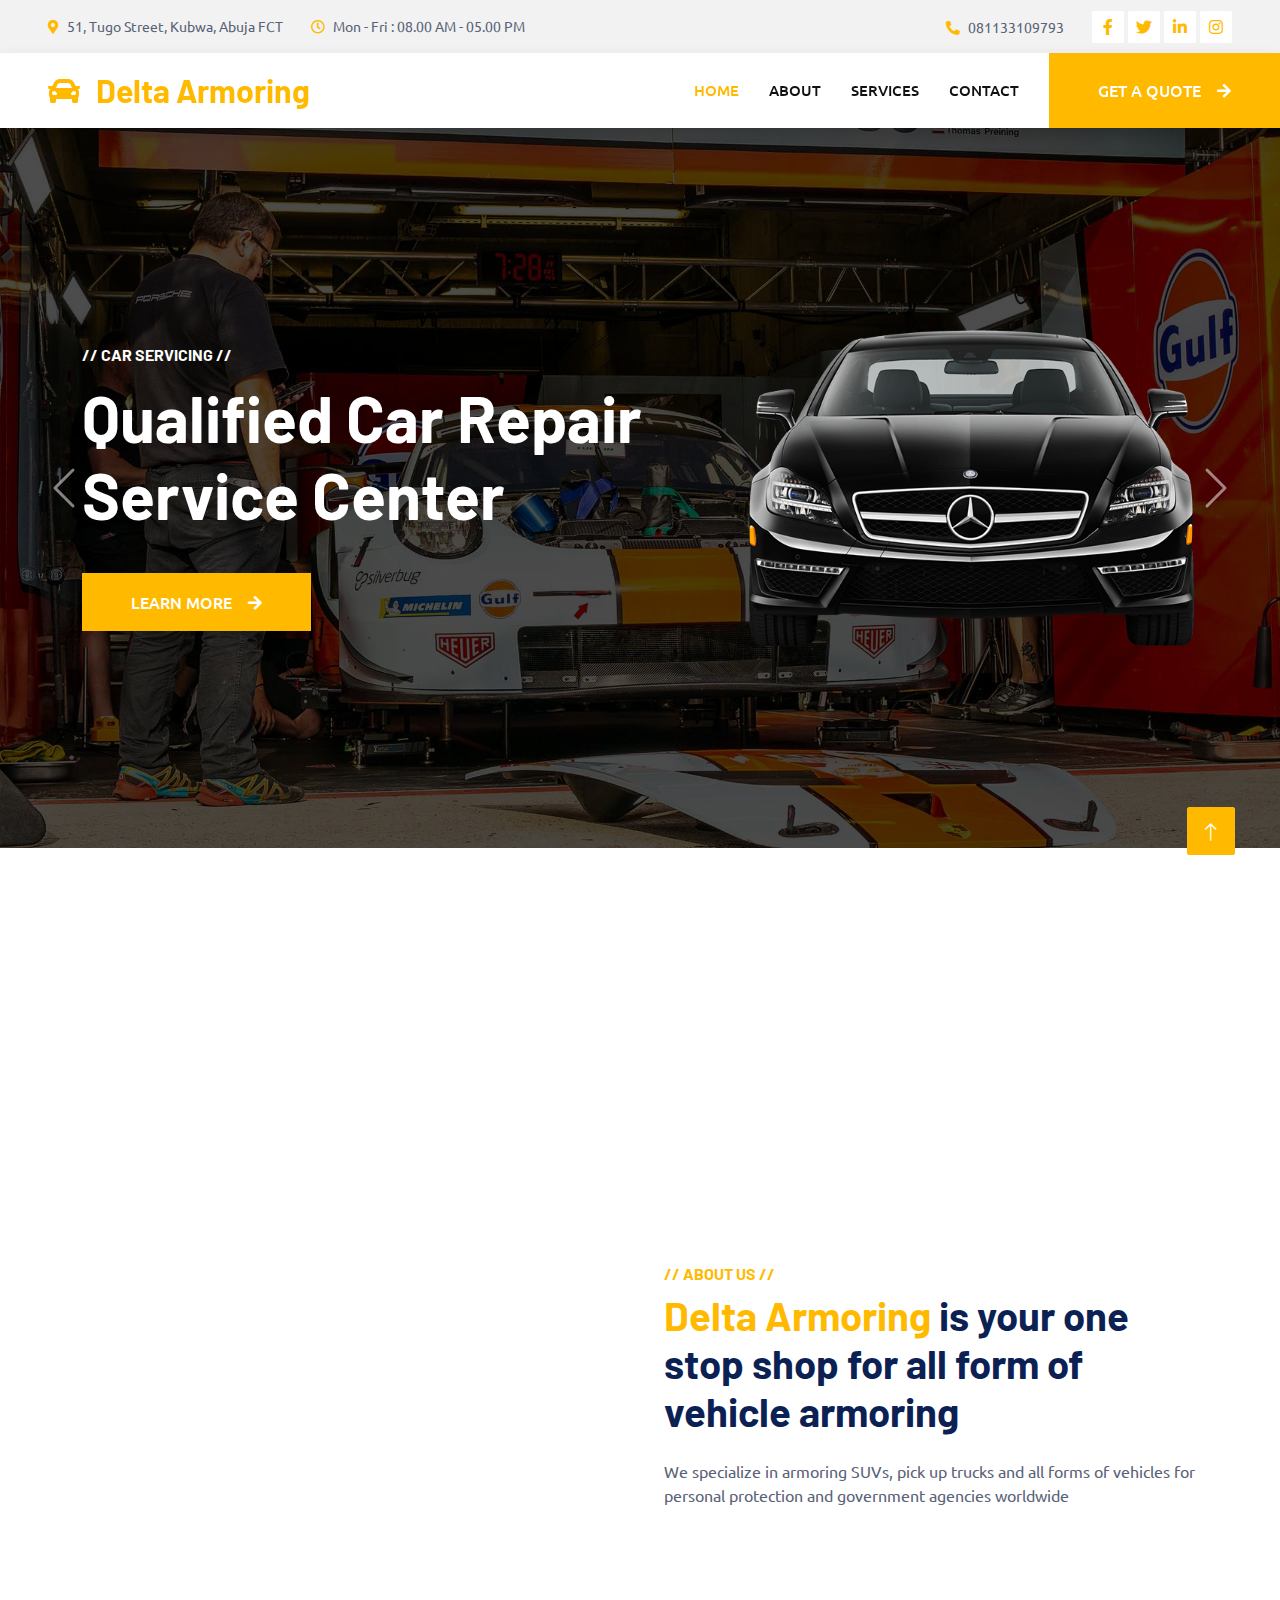
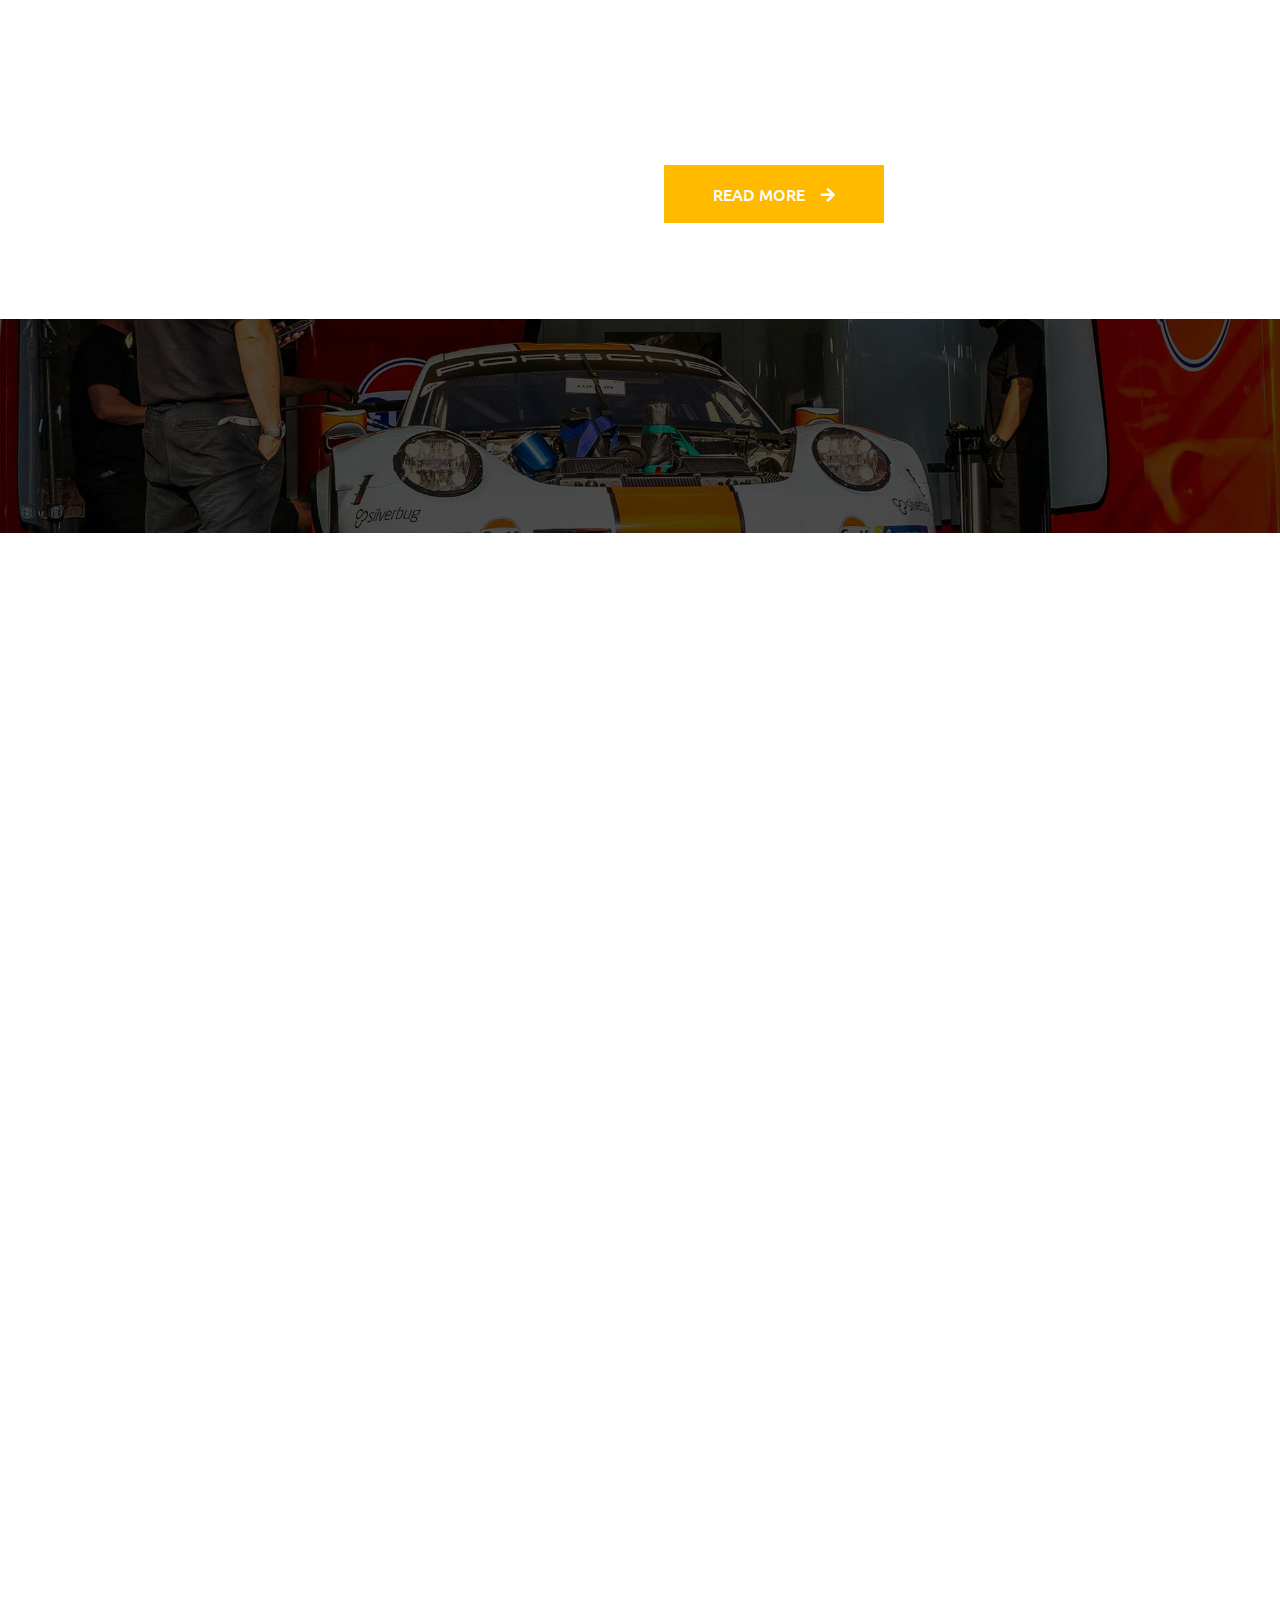
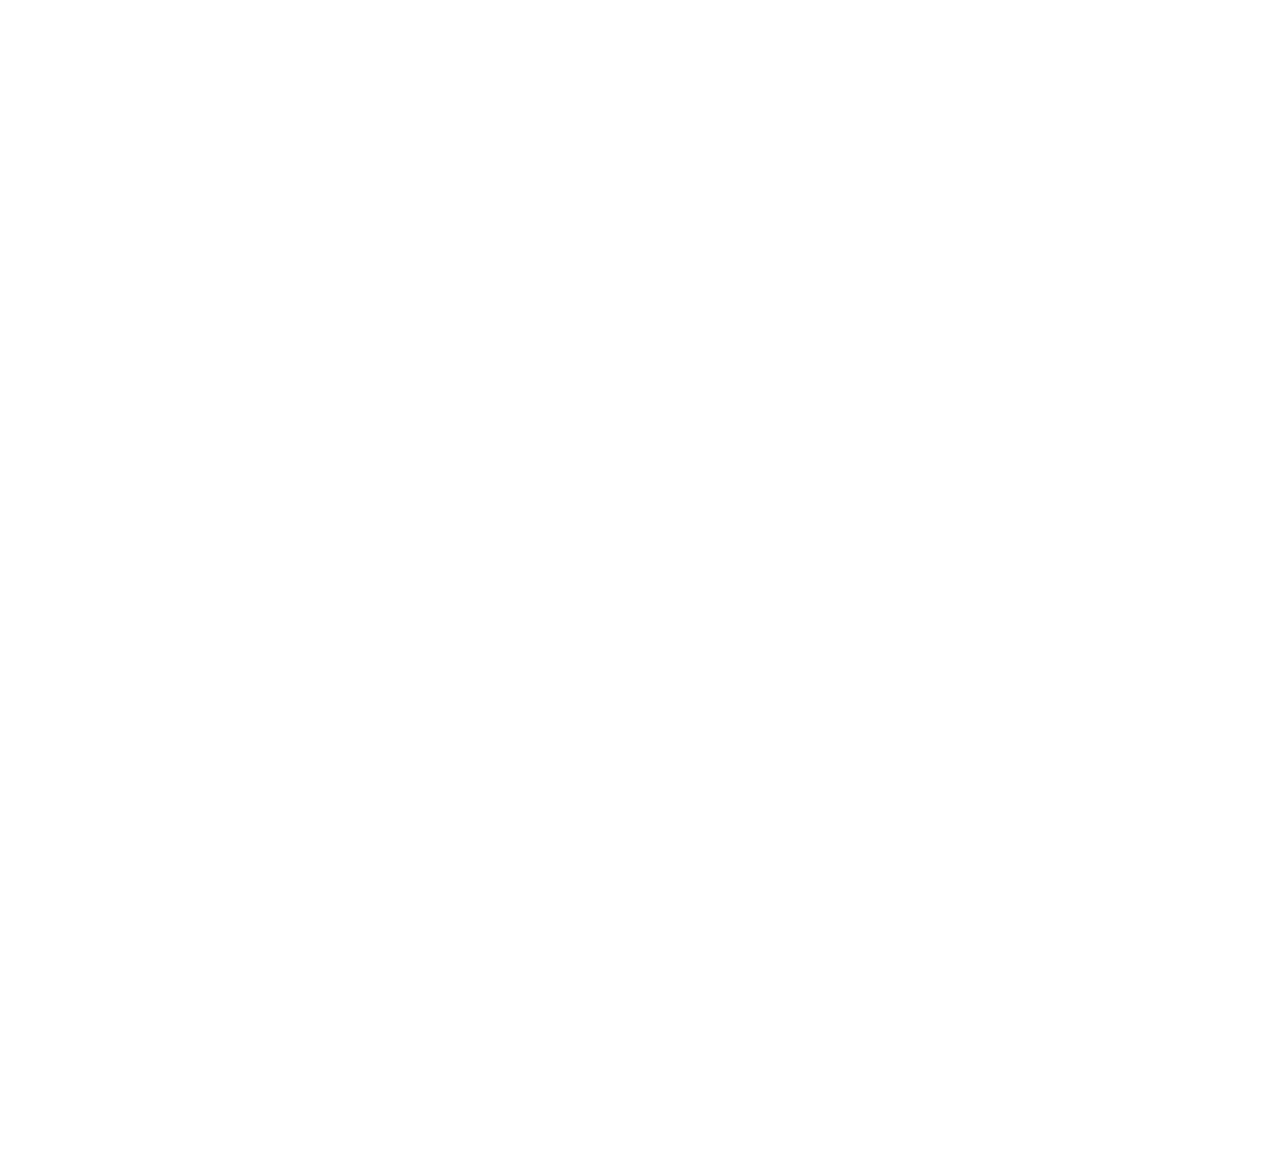
==== index.html @ 1543b2c3 "First init" ====
<!DOCTYPE html>
<html lang="en">

<head>
    <meta charset="utf-8">
    <title>Delta Armoring - Vehicle Armoring company</title>
    <meta content="width=device-width, initial-scale=1.0" name="viewport">
    <meta content="" name="keywords">
    <meta content="" name="description">

    <!-- Favicon -->
    <link href="img/favicon.ico" rel="icon">

    <!-- Google Web Fonts -->
    <link rel="preconnect" href="https://fonts.googleapis.com">
    <link rel="preconnect" href="https://fonts.gstatic.com" crossorigin>
    <link href="https://fonts.googleapis.com/css2?family=Barlow:wght@600;700&family=Ubuntu:wght@400;500&display=swap" rel="stylesheet"> 

    <!-- Icon Font Stylesheet -->
    <link href="https://cdnjs.cloudflare.com/ajax/libs/font-awesome/5.10.0/css/all.min.css" rel="stylesheet">
    <link href="https://cdn.jsdelivr.net/npm/bootstrap-icons@1.4.1/font/bootstrap-icons.css" rel="stylesheet">

    <!-- Libraries Stylesheet -->
    <link href="lib/animate/animate.min.css" rel="stylesheet">
    <link href="lib/owlcarousel/assets/owl.carousel.min.css" rel="stylesheet">
    <link href="lib/tempusdominus/css/tempusdominus-bootstrap-4.min.css" rel="stylesheet" />

    <!-- Customized Bootstrap Stylesheet -->
    <link href="css/bootstrap.min.css" rel="stylesheet">

    <!-- Template Stylesheet -->
    <link href="css/style.css" rel="stylesheet">
</head>

<body>
    <!-- Spinner Start -->
    <div id="spinner" class="show bg-white position-fixed translate-middle w-100 vh-100 top-50 start-50 d-flex align-items-center justify-content-center">
        <div class="spinner-border text-primary" style="width: 3rem; height: 3rem;" role="status">
            <span class="sr-only">Loading...</span>
        </div>
    </div>
    <!-- Spinner End -->


    <!-- Topbar Start -->
    <div class="container-fluid bg-light p-0">
        <div class="row gx-0 d-none d-lg-flex">
            <div class="col-lg-7 px-5 text-start">
                <div class="h-100 d-inline-flex align-items-center py-3 me-4">
                    <small class="fa fa-map-marker-alt text-primary me-2"></small>
                    <small>51, Tugo Street, Kubwa, Abuja FCT</small>
                </div>
                <div class="h-100 d-inline-flex align-items-center py-3">
                    <small class="far fa-clock text-primary me-2"></small>
                    <small>Mon - Fri : 08.00 AM - 05.00 PM</small>
                </div>
            </div>
            <div class="col-lg-5 px-5 text-end">
                <div class="h-100 d-inline-flex align-items-center py-3 me-4">
                    <small class="fa fa-phone-alt text-primary me-2"></small>
                    <small>081133109793</small>
                </div>
                <div class="h-100 d-inline-flex align-items-center">
                    <a class="btn btn-sm-square bg-white text-primary me-1" href=""><i class="fab fa-facebook-f"></i></a>
                    <a class="btn btn-sm-square bg-white text-primary me-1" href=""><i class="fab fa-twitter"></i></a>
                    <a class="btn btn-sm-square bg-white text-primary me-1" href=""><i class="fab fa-linkedin-in"></i></a>
                    <a class="btn btn-sm-square bg-white text-primary me-0" href=""><i class="fab fa-instagram"></i></a>
                </div>
            </div>
        </div>
    </div>
    <!-- Topbar End -->


    <!-- Navbar Start -->
    <nav class="navbar navbar-expand-lg bg-white navbar-light shadow sticky-top p-0">
        <a href="index.html" class="navbar-brand d-flex align-items-center px-4 px-lg-5">
            <h2 class="m-0 text-primary"><i class="fa fa-car me-3"></i>Delta Armoring</h2>
        </a>
        <button type="button" class="navbar-toggler me-4" data-bs-toggle="collapse" data-bs-target="#navbarCollapse">
            <span class="navbar-toggler-icon"></span>
        </button>
        <div class="collapse navbar-collapse" id="navbarCollapse">
            <div class="navbar-nav ms-auto p-4 p-lg-0">
                <a href="index.html" class="nav-item nav-link active">Home</a>
                <a href="about.html" class="nav-item nav-link">About</a>
                <a href="service.html" class="nav-item nav-link">Services</a>
                <!-- <div class="nav-item dropdown">
                    <a href="#" class="nav-link dropdown-toggle" data-bs-toggle="dropdown">Pages</a>
                    <div class="dropdown-menu fade-up m-0">
                        <a href="booking.html" class="dropdown-item">Booking</a>
                        <a href="team.html" class="dropdown-item">Technicians</a>
                        <a href="testimonial.html" class="dropdown-item">Testimonial</a>
                        <a href="404.html" class="dropdown-item">404 Page</a>
                    </div>
                </div> -->
                <a href="contact.html" class="nav-item nav-link">Contact</a>
            </div>
            <a href="" class="btn btn-primary py-4 px-lg-5 d-none d-lg-block">Get A Quote<i class="fa fa-arrow-right ms-3"></i></a>
        </div>
    </nav>
    <!-- Navbar End -->


    <!-- Carousel Start -->
    <div class="container-fluid p-0 mb-5">
        <div id="header-carousel" class="carousel slide" data-bs-ride="carousel">
            <div class="carousel-inner">
                <div class="carousel-item active">
                    <img class="w-100" src="img/carousel-bg-1.jpg" alt="Image">
                    <div class="carousel-caption d-flex align-items-center">
                        <div class="container">
                            <div class="row align-items-center justify-content-center justify-content-lg-start">
                                <div class="col-10 col-lg-7 text-center text-lg-start">
                                    <h6 class="text-white text-uppercase mb-3 animated slideInDown">// Car Servicing //</h6>
                                    <h1 class="display-3 text-white mb-4 pb-3 animated slideInDown">Qualified Car Repair Service Center</h1>
                                    <a href="" class="btn btn-primary py-3 px-5 animated slideInDown">Learn More<i class="fa fa-arrow-right ms-3"></i></a>
                                </div>
                                <div class="col-lg-5 d-none d-lg-flex animated zoomIn">
                                    <img class="img-fluid" src="img/carousel-1.png" alt="">
                                </div>
                            </div>
                        </div>
                    </div>
                </div>
                <div class="carousel-item">
                    <img class="w-100" src="img/carousel-bg-2.jpg" alt="Image">
                    <div class="carousel-caption d-flex align-items-center">
                        <div class="container">
                            <div class="row align-items-center justify-content-center justify-content-lg-start">
                                <div class="col-10 col-lg-7 text-center text-lg-start">
                                    <h6 class="text-white text-uppercase mb-3 animated slideInDown">// Car Servicing //</h6>
                                    <h1 class="display-3 text-white mb-4 pb-3 animated slideInDown">Qualified Car Wash Service Center</h1>
                                    <a href="" class="btn btn-primary py-3 px-5 animated slideInDown">Learn More<i class="fa fa-arrow-right ms-3"></i></a>
                                </div>
                                <div class="col-lg-5 d-none d-lg-flex animated zoomIn">
                                    <img class="img-fluid" src="img/carousel-2.png" alt="">
                                </div>
                            </div>
                        </div>
                    </div>
                </div>
            </div>
            <button class="carousel-control-prev" type="button" data-bs-target="#header-carousel"
                data-bs-slide="prev">
                <span class="carousel-control-prev-icon" aria-hidden="true"></span>
                <span class="visually-hidden">Previous</span>
            </button>
            <button class="carousel-control-next" type="button" data-bs-target="#header-carousel"
                data-bs-slide="next">
                <span class="carousel-control-next-icon" aria-hidden="true"></span>
                <span class="visually-hidden">Next</span>
            </button>
        </div>
    </div>
    <!-- Carousel End -->


    <!-- Service Start -->
    <div class="container-xxl py-5">
        <div class="container">
            <div class="row g-4">
                <div class="col-lg-4 col-md-6 wow fadeInUp" data-wow-delay="0.1s">
                    <div class="d-flex py-5 px-4">
                        <i class="fa fa-certificate fa-3x text-primary flex-shrink-0"></i>
                        <div class="ps-4">
                            <h5 class="mb-3">Quality Servicing</h5>
                            <p>Diam dolor diam ipsum sit amet diam et eos erat ipsum</p>
                            <a class="text-secondary border-bottom" href="">Read More</a>
                        </div>
                    </div>
                </div>
                <div class="col-lg-4 col-md-6 wow fadeInUp" data-wow-delay="0.3s">
                    <div class="d-flex bg-light py-5 px-4">
                        <i class="fa fa-users-cog fa-3x text-primary flex-shrink-0"></i>
                        <div class="ps-4">
                            <h5 class="mb-3">Expert Workers</h5>
                            <p>Diam dolor diam ipsum sit amet diam et eos erat ipsum</p>
                            <a class="text-secondary border-bottom" href="">Read More</a>
                        </div>
                    </div>
                </div>
                <div class="col-lg-4 col-md-6 wow fadeInUp" data-wow-delay="0.5s">
                    <div class="d-flex py-5 px-4">
                        <i class="fa fa-tools fa-3x text-primary flex-shrink-0"></i>
                        <div class="ps-4">
                            <h5 class="mb-3">Modern Equipment</h5>
                            <p>Diam dolor diam ipsum sit amet diam et eos erat ipsum</p>
                            <a class="text-secondary border-bottom" href="">Read More</a>
                        </div>
                    </div>
                </div>
            </div>
        </div>
    </div>
    <!-- Service End -->


    <!-- About Start -->
    <div class="container-xxl py-5">
        <div class="container">
            <div class="row g-5">
                <div class="col-lg-6 pt-4" style="min-height: 400px;">
                    <div class="position-relative h-100 wow fadeIn" data-wow-delay="0.1s">
                        <img class="position-absolute img-fluid w-100 h-100" src="img/about.jpg" style="object-fit: cover;" alt="">
                        <div class="position-absolute top-0 end-0 mt-n4 me-n4 py-4 px-5" style="background: rgba(0, 0, 0, .08);">
                            <h1 class="display-4 text-white mb-0">15 <span class="fs-4">Years</span></h1>
                            <h4 class="text-white">Experience</h4>
                        </div>
                    </div>
                </div>
                <div class="col-lg-6">
                    <h6 class="text-primary text-uppercase">// About Us //</h6>
                    <h1 class="mb-4"><span class="text-primary">Delta Armoring</span> is your one stop shop for all form of vehicle armoring</h1>
                    <p class="mb-4">We specialize in armoring SUVs, pick up trucks and all forms of vehicles for personal protection and government agencies worldwide</p>
                    <div class="row g-4 mb-3 pb-3">
                        <div class="col-12 wow fadeIn" data-wow-delay="0.1s">
                            <div class="d-flex">
                                <div class="bg-light d-flex flex-shrink-0 align-items-center justify-content-center mt-1" style="width: 45px; height: 45px;">
                                    <span class="fw-bold text-secondary">01</span>
                                </div>
                                <div class="ps-3">
                                    <h6>Professional & Expert</h6>
                                    <span>Diam dolor diam ipsum sit amet diam et eos</span>
                                </div>
                            </div>
                        </div>
                        <div class="col-12 wow fadeIn" data-wow-delay="0.3s">
                            <div class="d-flex">
                                <div class="bg-light d-flex flex-shrink-0 align-items-center justify-content-center mt-1" style="width: 45px; height: 45px;">
                                    <span class="fw-bold text-secondary">02</span>
                                </div>
                                <div class="ps-3">
                                    <h6>Quality Servicing Center</h6>
                                    <span>Diam dolor diam ipsum sit amet diam et eos</span>
                                </div>
                            </div>
                        </div>
                        <div class="col-12 wow fadeIn" data-wow-delay="0.5s">
                            <div class="d-flex">
                                <div class="bg-light d-flex flex-shrink-0 align-items-center justify-content-center mt-1" style="width: 45px; height: 45px;">
                                    <span class="fw-bold text-secondary">03</span>
                                </div>
                                <div class="ps-3">
                                    <h6>Awards Winning Workers</h6>
                                    <span>Diam dolor diam ipsum sit amet diam et eos</span>
                                </div>
                            </div>
                        </div>
                    </div>
                    <a href="" class="btn btn-primary py-3 px-5">Read More<i class="fa fa-arrow-right ms-3"></i></a>
                </div>
            </div>
        </div>
    </div>
    <!-- About End -->


    <!-- Fact Start -->
    <div class="container-fluid fact bg-dark my-5 py-5">
        <div class="container">
            <div class="row g-4">
                <div class="col-md-6 col-lg-3 text-center wow fadeIn" data-wow-delay="0.1s">
                    <i class="fa fa-check fa-2x text-white mb-3"></i>
                    <h2 class="text-white mb-2" data-toggle="counter-up">1234</h2>
                    <p class="text-white mb-0">Years Experience</p>
                </div>
                <div class="col-md-6 col-lg-3 text-center wow fadeIn" data-wow-delay="0.3s">
                    <i class="fa fa-users-cog fa-2x text-white mb-3"></i>
                    <h2 class="text-white mb-2" data-toggle="counter-up">1234</h2>
                    <p class="text-white mb-0">Expert Technicians</p>
                </div>
                <div class="col-md-6 col-lg-3 text-center wow fadeIn" data-wow-delay="0.5s">
                    <i class="fa fa-users fa-2x text-white mb-3"></i>
                    <h2 class="text-white mb-2" data-toggle="counter-up">1234</h2>
                    <p class="text-white mb-0">Satisfied Clients</p>
                </div>
                <div class="col-md-6 col-lg-3 text-center wow fadeIn" data-wow-delay="0.7s">
                    <i class="fa fa-car fa-2x text-white mb-3"></i>
                    <h2 class="text-white mb-2" data-toggle="counter-up">1234</h2>
                    <p class="text-white mb-0">Compleate Projects</p>
                </div>
            </div>
        </div>
    </div>
    <!-- Fact End -->


    <!-- Service Start -->
    <div class="container-xxl service py-5">
        <div class="container">
            <div class="text-center wow fadeInUp" data-wow-delay="0.1s">
                <h6 class="text-primary text-uppercase">// Our Services //</h6>
                <h1 class="mb-5">Explore Our Services</h1>
            </div>
            <div class="row g-4 wow fadeInUp" data-wow-delay="0.3s">
                <div class="col-lg-4">
                    <div class="nav w-100 nav-pills me-4">
                        <button class="nav-link w-100 d-flex align-items-center text-start p-4 mb-4 active" data-bs-toggle="pill" data-bs-target="#tab-pane-1" type="button">
                            <i class="fa fa-car-side fa-2x me-3"></i>
                            <h4 class="m-0">Diagnostic Test</h4>
                        </button>
                        <button class="nav-link w-100 d-flex align-items-center text-start p-4 mb-4" data-bs-toggle="pill" data-bs-target="#tab-pane-2" type="button">
                            <i class="fa fa-car fa-2x me-3"></i>
                            <h4 class="m-0">Engine Servicing</h4>
                        </button>
                        <button class="nav-link w-100 d-flex align-items-center text-start p-4 mb-4" data-bs-toggle="pill" data-bs-target="#tab-pane-3" type="button">
                            <i class="fa fa-cog fa-2x me-3"></i>
                            <h4 class="m-0">Tires Replacement</h4>
                        </button>
                        <button class="nav-link w-100 d-flex align-items-center text-start p-4 mb-0" data-bs-toggle="pill" data-bs-target="#tab-pane-4" type="button">
                            <i class="fa fa-oil-can fa-2x me-3"></i>
                            <h4 class="m-0">Oil Changing</h4>
                        </button>
                    </div>
                </div>
                <div class="col-lg-8">
                    <div class="tab-content w-100">
                        <div class="tab-pane fade show active" id="tab-pane-1">
                            <div class="row g-4">
                                <div class="col-md-6" style="min-height: 350px;">
                                    <div class="position-relative h-100">
                                        <img class="position-absolute img-fluid w-100 h-100" src="img/service-1.jpg"
                                            style="object-fit: cover;" alt="">
                                    </div>
                                </div>
                                <div class="col-md-6">
                                    <h3 class="mb-3">15 Years Of Experience In Auto Servicing</h3>
                                    <p class="mb-4">Tempor erat elitr rebum at clita. Diam dolor diam ipsum sit. Aliqu diam amet diam et eos. Clita erat ipsum et lorem et sit, sed stet lorem sit clita duo justo magna dolore erat amet</p>
                                    <p><i class="fa fa-check text-success me-3"></i>Quality Servicing</p>
                                    <p><i class="fa fa-check text-success me-3"></i>Expert Workers</p>
                                    <p><i class="fa fa-check text-success me-3"></i>Modern Equipment</p>
                                    <a href="" class="btn btn-primary py-3 px-5 mt-3">Read More<i class="fa fa-arrow-right ms-3"></i></a>
                                </div>
                            </div>
                        </div>
                        <div class="tab-pane fade" id="tab-pane-2">
                            <div class="row g-4">
                                <div class="col-md-6" style="min-height: 350px;">
                                    <div class="position-relative h-100">
                                        <img class="position-absolute img-fluid w-100 h-100" src="img/service-2.jpg"
                                            style="object-fit: cover;" alt="">
                                    </div>
                                </div>
                                <div class="col-md-6">
                                    <h3 class="mb-3">15 Years Of Experience In Auto Servicing</h3>
                                    <p class="mb-4">Tempor erat elitr rebum at clita. Diam dolor diam ipsum sit. Aliqu diam amet diam et eos. Clita erat ipsum et lorem et sit, sed stet lorem sit clita duo justo magna dolore erat amet</p>
                                    <p><i class="fa fa-check text-success me-3"></i>Quality Servicing</p>
                                    <p><i class="fa fa-check text-success me-3"></i>Expert Workers</p>
                                    <p><i class="fa fa-check text-success me-3"></i>Modern Equipment</p>
                                    <a href="" class="btn btn-primary py-3 px-5 mt-3">Read More<i class="fa fa-arrow-right ms-3"></i></a>
                                </div>
                            </div>
                        </div>
                        <div class="tab-pane fade" id="tab-pane-3">
                            <div class="row g-4">
                                <div class="col-md-6" style="min-height: 350px;">
                                    <div class="position-relative h-100">
                                        <img class="position-absolute img-fluid w-100 h-100" src="img/service-3.jpg"
                                            style="object-fit: cover;" alt="">
                                    </div>
                                </div>
                                <div class="col-md-6">
                                    <h3 class="mb-3">15 Years Of Experience In Auto Servicing</h3>
                                    <p class="mb-4">Tempor erat elitr rebum at clita. Diam dolor diam ipsum sit. Aliqu diam amet diam et eos. Clita erat ipsum et lorem et sit, sed stet lorem sit clita duo justo magna dolore erat amet</p>
                                    <p><i class="fa fa-check text-success me-3"></i>Quality Servicing</p>
                                    <p><i class="fa fa-check text-success me-3"></i>Expert Workers</p>
                                    <p><i class="fa fa-check text-success me-3"></i>Modern Equipment</p>
                                    <a href="" class="btn btn-primary py-3 px-5 mt-3">Read More<i class="fa fa-arrow-right ms-3"></i></a>
                                </div>
                            </div>
                        </div>
                        <div class="tab-pane fade" id="tab-pane-4">
                            <div class="row g-4">
                                <div class="col-md-6" style="min-height: 350px;">
                                    <div class="position-relative h-100">
                                        <img class="position-absolute img-fluid w-100 h-100" src="img/service-4.jpg"
                                            style="object-fit: cover;" alt="">
                                    </div>
                                </div>
                                <div class="col-md-6">
                                    <h3 class="mb-3">15 Years Of Experience In Auto Servicing</h3>
                                    <p class="mb-4">Tempor erat elitr rebum at clita. Diam dolor diam ipsum sit. Aliqu diam amet diam et eos. Clita erat ipsum et lorem et sit, sed stet lorem sit clita duo justo magna dolore erat amet</p>
                                    <p><i class="fa fa-check text-success me-3"></i>Quality Servicing</p>
                                    <p><i class="fa fa-check text-success me-3"></i>Expert Workers</p>
                                    <p><i class="fa fa-check text-success me-3"></i>Modern Equipment</p>
                                    <a href="" class="btn btn-primary py-3 px-5 mt-3">Read More<i class="fa fa-arrow-right ms-3"></i></a>
                                </div>
                            </div>
                        </div>
                    </div>
                </div>
            </div>
        </div>
    </div>
    <!-- Service End -->


    <!-- Booking Start -->
    <div class="container-fluid bg-secondary booking my-5 wow fadeInUp" data-wow-delay="0.1s">
        <div class="container">
            <div class="row gx-5">
                <div class="col-lg-6 py-5">
                    <div class="py-5">
                        <h1 class="text-white mb-4">Certified and Award Winning Car Repair Service Provider</h1>
                        <p class="text-white mb-0">Eirmod sed tempor lorem ut dolores. Aliquyam sit sadipscing kasd ipsum. Dolor ea et dolore et at sea ea at dolor, justo ipsum duo rebum sea invidunt voluptua. Eos vero eos vero ea et dolore eirmod et. Dolores diam duo invidunt lorem. Elitr ut dolores magna sit. Sea dolore sanctus sed et. Takimata takimata sanctus sed.</p>
                    </div>
                </div>
                <div class="col-lg-6">
                    <div class="bg-primary h-100 d-flex flex-column justify-content-center text-center p-5 wow zoomIn" data-wow-delay="0.6s">
                        <h1 class="text-white mb-4">Book For A Service</h1>
                        <form>
                            <div class="row g-3">
                                <div class="col-12 col-sm-6">
                                    <input type="text" class="form-control border-0" placeholder="Your Name" style="height: 55px;">
                                </div>
                                <div class="col-12 col-sm-6">
                                    <input type="email" class="form-control border-0" placeholder="Your Email" style="height: 55px;">
                                </div>
                                <div class="col-12 col-sm-6">
                                    <select class="form-select border-0" style="height: 55px;">
                                        <option selected>Select A Service</option>
                                        <option value="1">Service 1</option>
                                        <option value="2">Service 2</option>
                                        <option value="3">Service 3</option>
                                    </select>
                                </div>
                                <div class="col-12 col-sm-6">
                                    <div class="date" id="date1" data-target-input="nearest">
                                        <input type="text"
                                            class="form-control border-0 datetimepicker-input"
                                            placeholder="Service Date" data-target="#date1" data-toggle="datetimepicker" style="height: 55px;">
                                    </div>
                                </div>
                                <div class="col-12">
                                    <textarea class="form-control border-0" placeholder="Special Request"></textarea>
                                </div>
                                <div class="col-12">
                                    <button class="btn btn-secondary w-100 py-3" type="submit">Book Now</button>
                                </div>
                            </div>
                        </form>
                    </div>
                </div>
            </div>
        </div>
    </div>
    <!-- Booking End -->


    <!-- Team Start -->
    <!-- <div class="container-xxl py-5">
        <div class="container">
            <div class="text-center wow fadeInUp" data-wow-delay="0.1s">
                <h6 class="text-primary text-uppercase">// Our Technicians //</h6>
                <h1 class="mb-5">Our Expert Technicians</h1>
            </div>
            <div class="row g-4">
                <div class="col-lg-3 col-md-6 wow fadeInUp" data-wow-delay="0.1s">
                    <div class="team-item">
                        <div class="position-relative overflow-hidden">
                            <img class="img-fluid" src="img/team-1.jpg" alt="">
                            <div class="team-overlay position-absolute start-0 top-0 w-100 h-100">
                                <a class="btn btn-square mx-1" href=""><i class="fab fa-facebook-f"></i></a>
                                <a class="btn btn-square mx-1" href=""><i class="fab fa-twitter"></i></a>
                                <a class="btn btn-square mx-1" href=""><i class="fab fa-instagram"></i></a>
                            </div>
                        </div>
                        <div class="bg-light text-center p-4">
                            <h5 class="fw-bold mb-0">Full Name</h5>
                            <small>Designation</small>
                        </div>
                    </div>
                </div>
                <div class="col-lg-3 col-md-6 wow fadeInUp" data-wow-delay="0.3s">
                    <div class="team-item">
                        <div class="position-relative overflow-hidden">
                            <img class="img-fluid" src="img/team-2.jpg" alt="">
                            <div class="team-overlay position-absolute start-0 top-0 w-100 h-100">
                                <a class="btn btn-square mx-1" href=""><i class="fab fa-facebook-f"></i></a>
                                <a class="btn btn-square mx-1" href=""><i class="fab fa-twitter"></i></a>
                                <a class="btn btn-square mx-1" href=""><i class="fab fa-instagram"></i></a>
                            </div>
                        </div>
                        <div class="bg-light text-center p-4">
                            <h5 class="fw-bold mb-0">Full Name</h5>
                            <small>Designation</small>
                        </div>
                    </div>
                </div>
                <div class="col-lg-3 col-md-6 wow fadeInUp" data-wow-delay="0.5s">
                    <div class="team-item">
                        <div class="position-relative overflow-hidden">
                            <img class="img-fluid" src="img/team-3.jpg" alt="">
                            <div class="team-overlay position-absolute start-0 top-0 w-100 h-100">
                                <a class="btn btn-square mx-1" href=""><i class="fab fa-facebook-f"></i></a>
                                <a class="btn btn-square mx-1" href=""><i class="fab fa-twitter"></i></a>
                                <a class="btn btn-square mx-1" href=""><i class="fab fa-instagram"></i></a>
                            </div>
                        </div>
                        <div class="bg-light text-center p-4">
                            <h5 class="fw-bold mb-0">Full Name</h5>
                            <small>Designation</small>
                        </div>
                    </div>
                </div>
                <div class="col-lg-3 col-md-6 wow fadeInUp" data-wow-delay="0.7s">
                    <div class="team-item">
                        <div class="position-relative overflow-hidden">
                            <img class="img-fluid" src="img/team-4.jpg" alt="">
                            <div class="team-overlay position-absolute start-0 top-0 w-100 h-100">
                                <a class="btn btn-square mx-1" href=""><i class="fab fa-facebook-f"></i></a>
                                <a class="btn btn-square mx-1" href=""><i class="fab fa-twitter"></i></a>
                                <a class="btn btn-square mx-1" href=""><i class="fab fa-instagram"></i></a>
                            </div>
                        </div>
                        <div class="bg-light text-center p-4">
                            <h5 class="fw-bold mb-0">Full Name</h5>
                            <small>Designation</small>
                        </div>
                    </div>
                </div>
            </div>
        </div>
    </div> -->
    <!-- Team End -->


    <!-- Testimonial Start -->
    <div class="container-xxl py-5 wow fadeInUp" data-wow-delay="0.1s">
        <div class="container">
            <div class="text-center">
                <h6 class="text-primary text-uppercase">// Testimonial //</h6>
                <h1 class="mb-5">Our Clients Say!</h1>
            </div>
            <div class="owl-carousel testimonial-carousel position-relative">
                <div class="testimonial-item text-center">
                    <img class="bg-light rounded-circle p-2 mx-auto mb-3" src="img/testimonial-1.jpg" style="width: 80px; height: 80px;">
                    <h5 class="mb-0">Client Name</h5>
                    <p>Profession</p>
                    <div class="testimonial-text bg-light text-center p-4">
                    <p class="mb-0">Tempor erat elitr rebum at clita. Diam dolor diam ipsum sit diam amet diam et eos. Clita erat ipsum et lorem et sit.</p>
                    </div>
                </div>
                <div class="testimonial-item text-center">
                    <img class="bg-light rounded-circle p-2 mx-auto mb-3" src="img/testimonial-2.jpg" style="width: 80px; height: 80px;">
                    <h5 class="mb-0">Client Name</h5>
                    <p>Profession</p>
                    <div class="testimonial-text bg-light text-center p-4">
                    <p class="mb-0">Tempor erat elitr rebum at clita. Diam dolor diam ipsum sit diam amet diam et eos. Clita erat ipsum et lorem et sit.</p>
                    </div>
                </div>
                <div class="testimonial-item text-center">
                    <img class="bg-light rounded-circle p-2 mx-auto mb-3" src="img/testimonial-3.jpg" style="width: 80px; height: 80px;">
                    <h5 class="mb-0">Client Name</h5>
                    <p>Profession</p>
                    <div class="testimonial-text bg-light text-center p-4">
                    <p class="mb-0">Tempor erat elitr rebum at clita. Diam dolor diam ipsum sit diam amet diam et eos. Clita erat ipsum et lorem et sit.</p>
                    </div>
                </div>
                <div class="testimonial-item text-center">
                    <img class="bg-light rounded-circle p-2 mx-auto mb-3" src="img/testimonial-4.jpg" style="width: 80px; height: 80px;">
                    <h5 class="mb-0">Client Name</h5>
                    <p>Profession</p>
                    <div class="testimonial-text bg-light text-center p-4">
                    <p class="mb-0">Tempor erat elitr rebum at clita. Diam dolor diam ipsum sit diam amet diam et eos. Clita erat ipsum et lorem et sit.</p>
                    </div>
                </div>
            </div>
        </div>
    </div>
    <!-- Testimonial End -->


    <!-- Footer Start -->
    <div class="container-fluid bg-dark text-light footer pt-5 mt-5 wow fadeIn" data-wow-delay="0.1s">
        <div class="container py-5">
            <div class="row g-5">
                <div class="col-lg-3 col-md-6">
                    <h4 class="text-light mb-4">Address</h4>
                    <p class="mb-2"><i class="fa fa-map-marker-alt me-3"></i>51, Tugo Street, Kubwa, Abuja FCT</p>
                    <p class="mb-2"><i class="fa fa-phone-alt me-3"></i>0811331097930</p>
                    <p class="mb-2"><i class="fa fa-envelope me-3"></i>odex@yahoo.com</p>
                    <div class="d-flex pt-2">
                        <a class="btn btn-outline-light btn-social" href=""><i class="fab fa-twitter"></i></a>
                        <a class="btn btn-outline-light btn-social" href=""><i class="fab fa-facebook-f"></i></a>
                        <a class="btn btn-outline-light btn-social" href=""><i class="fab fa-youtube"></i></a>
                        <a class="btn btn-outline-light btn-social" href=""><i class="fab fa-linkedin-in"></i></a>
                    </div>
                </div>
                <div class="col-lg-3 col-md-6">
                    <h4 class="text-light mb-4">Opening Hours</h4>
                    <h6 class="text-light">Monday - Friday:</h6>
                    <p class="mb-4">08.00 AM - 05.00 PM</p>
                    <!-- <h6 class="text-light">Saturday - Sunday:</h6>
                    <p class="mb-0">09.00 AM - 12.00 PM</p> -->
                </div>
                <div class="col-lg-3 col-md-6">
                    <h4 class="text-light mb-4">Services</h4>
                    <a class="btn btn-link" href="">Diagnostic Test</a>
                    <a class="btn btn-link" href="">Engine Servicing</a>
                    <a class="btn btn-link" href="">Tires Replacement</a>
                    <a class="btn btn-link" href="">Oil Changing</a>
                    <a class="btn btn-link" href="">Vacuam Cleaning</a>
                </div>
                <div class="col-lg-3 col-md-6">
                    <h4 class="text-light mb-4">Newsletter</h4>
                    <p>Dolor amet sit justo amet elitr clita ipsum elitr est.</p>
                    <div class="position-relative mx-auto" style="max-width: 400px;">
                        <input class="form-control border-0 w-100 py-3 ps-4 pe-5" type="text" placeholder="Your email">
                        <button type="button" class="btn btn-primary py-2 position-absolute top-0 end-0 mt-2 me-2">SignUp</button>
                    </div>
                </div>
            </div>
        </div>
        <div class="container">
            <div class="copyright">
                <div class="row">
                    <div class="col-md-6 text-center text-md-start mb-3 mb-md-0">
                        &copy; <a class="border-bottom" href="#">Delta Armoring</a>, All Right Reserved.

                        <!--/*** This template is free as long as you keep the footer author’s credit link/attribution link/backlink. If you'd like to use the template without the footer author’s credit link/attribution link/backlink, you can purchase the Credit Removal License from "https://htmlcodex.com/credit-removal". Thank you for your support. ***/-->
                        Designed By <a class="border-bottom" href="https://htmlcodex.com">Stephen</a>
                    </div>
                    <div class="col-md-6 text-center text-md-end">
                        <div class="footer-menu">
                            <a href="">Home</a>
                            <a href="">Help</a>
                            <a href="">FQAs</a>
                        </div>
                    </div>
                </div>
            </div>
        </div>
    </div>
    <!-- Footer End -->


    <!-- Back to Top -->
    <a href="#" class="btn btn-lg btn-primary btn-lg-square back-to-top"><i class="bi bi-arrow-up"></i></a>


    <!-- JavaScript Libraries -->
    <script src="https://code.jquery.com/jquery-3.4.1.min.js"></script>
    <script src="https://cdn.jsdelivr.net/npm/bootstrap@5.0.0/dist/js/bootstrap.bundle.min.js"></script>
    <script src="lib/wow/wow.min.js"></script>
    <script src="lib/easing/easing.min.js"></script>
    <script src="lib/waypoints/waypoints.min.js"></script>
    <script src="lib/counterup/counterup.min.js"></script>
    <script src="lib/owlcarousel/owl.carousel.min.js"></script>
    <script src="lib/tempusdominus/js/moment.min.js"></script>
    <script src="lib/tempusdominus/js/moment-timezone.min.js"></script>
    <script src="lib/tempusdominus/js/tempusdominus-bootstrap-4.min.js"></script>

    <!-- Template Javascript -->
    <script src="js/main.js"></script>
</body>

</html>
---- css/style.css ----
/********** Template CSS **********/
:root {
    --primary: #FFBA00;
    --secondary: #0B2154;
    --light: #F2F2F2;
    --dark: #111111;
}

.fw-medium {
    font-weight: 600 !important;
}

.back-to-top {
    position: fixed;
    display: none;
    right: 45px;
    bottom: 45px;
    z-index: 99;
}


/*** Spinner ***/
#spinner {
    opacity: 0;
    visibility: hidden;
    transition: opacity .5s ease-out, visibility 0s linear .5s;
    z-index: 99999;
}

#spinner.show {
    transition: opacity .5s ease-out, visibility 0s linear 0s;
    visibility: visible;
    opacity: 1;
}


/*** Button ***/
.btn {
    font-weight: 500;
    text-transform: uppercase;
    transition: .5s;
}

.btn.btn-primary,
.btn.btn-secondary {
    color: #FFFFFF;
}

.btn-square {
    width: 38px;
    height: 38px;
}

.btn-sm-square {
    width: 32px;
    height: 32px;
}

.btn-lg-square {
    width: 48px;
    height: 48px;
}

.btn-square,
.btn-sm-square,
.btn-lg-square {
    padding: 0;
    display: flex;
    align-items: center;
    justify-content: center;
    font-weight: normal;
    border-radius: 2px;
}


/*** Navbar ***/
.navbar .dropdown-toggle::after {
    border: none;
    content: "\f107";
    font-family: "Font Awesome 5 Free";
    font-weight: 900;
    vertical-align: middle;
    margin-left: 8px;
}

.navbar-light .navbar-nav .nav-link {
    margin-right: 30px;
    padding: 25px 0;
    color: #FFFFFF;
    font-size: 15px;
    text-transform: uppercase;
    outline: none;
}

.navbar-light .navbar-nav .nav-link:hover,
.navbar-light .navbar-nav .nav-link.active {
    color: var(--primary);
}

@media (max-width: 991.98px) {
    .navbar-light .navbar-nav .nav-link  {
        margin-right: 0;
        padding: 10px 0;
    }

    .navbar-light .navbar-nav {
        border-top: 1px solid #EEEEEE;
    }
}

.navbar-light .navbar-brand,
.navbar-light a.btn {
    height: 75px;
}

.navbar-light .navbar-nav .nav-link {
    color: var(--dark);
    font-weight: 500;
}

.navbar-light.sticky-top {
    top: -100px;
    transition: .5s;
}

@media (min-width: 992px) {
    .navbar .nav-item .dropdown-menu {
        display: block;
        border: none;
        margin-top: 0;
        top: 150%;
        opacity: 0;
        visibility: hidden;
        transition: .5s;
    }

    .navbar .nav-item:hover .dropdown-menu {
        top: 100%;
        visibility: visible;
        transition: .5s;
        opacity: 1;
    }
}


/*** Header ***/
.carousel-caption {
    top: 0;
    left: 0;
    right: 0;
    bottom: 0;
    background: rgba(0, 0, 0, .7);
    z-index: 1;
}

.carousel-control-prev,
.carousel-control-next {
    width: 10%;
}

.carousel-control-prev-icon,
.carousel-control-next-icon {
    width: 3rem;
    height: 3rem;
}

@media (max-width: 768px) {
    #header-carousel .carousel-item {
        position: relative;
        min-height: 450px;
    }
    
    #header-carousel .carousel-item img {
        position: absolute;
        width: 100%;
        height: 100%;
        object-fit: cover;
    }
}

.page-header {
    background-position: center center;
    background-repeat: no-repeat;
    background-size: cover;
}

.page-header-inner {
    background: rgba(0, 0, 0, .7);
}

.breadcrumb-item + .breadcrumb-item::before {
    color: var(--light);
}


/*** Facts ***/
.fact {
    background: linear-gradient(rgba(0, 0, 0, .7), rgba(0, 0, 0, .7)), url(../img/carousel-bg-1.jpg);
    background-position: center center;
    background-repeat: no-repeat;
    background-size: cover;
}


/*** Service ***/
.service .nav .nav-link {
    background: var(--light);
    transition: .5s;
}

.service .nav .nav-link.active {
    background: var(--primary);
}

.service .nav .nav-link.active h4 {
    color: #FFFFFF !important;
}


/*** Booking ***/
.booking {
    background: linear-gradient(rgba(0, 0, 0, .7), rgba(0, 0, 0, .7)), url(../img/carousel-bg-2.jpg) center center no-repeat;
    background-size: cover;
}

.bootstrap-datetimepicker-widget.bottom {
    top: auto !important;
}

.bootstrap-datetimepicker-widget .table * {
    border-bottom-width: 0px;
}

.bootstrap-datetimepicker-widget .table th {
    font-weight: 500;
}

.bootstrap-datetimepicker-widget.dropdown-menu {
    padding: 10px;
    border-radius: 2px;
}

.bootstrap-datetimepicker-widget table td.active,
.bootstrap-datetimepicker-widget table td.active:hover {
    background: var(--primary);
}

.bootstrap-datetimepicker-widget table td.today::before {
    border-bottom-color: var(--primary);
}


/*** Team ***/
.team-item .team-overlay {
    display: flex;
    align-items: center;
    justify-content: center;
    background: var(--primary);
    transform: scale(0);
    transition: .5s;
}

.team-item:hover .team-overlay {
    transform: scale(1);
}

.team-item .team-overlay .btn {
    color: var(--primary);
    background: #FFFFFF;
}

.team-item .team-overlay .btn:hover {
    color: #FFFFFF;
    background: var(--secondary)
}


/*** Testimonial ***/
.testimonial-carousel .owl-item .testimonial-text,
.testimonial-carousel .owl-item.center .testimonial-text * {
    transition: .5s;
}

.testimonial-carousel .owl-item.center .testimonial-text {
    background: var(--primary) !important;
}

.testimonial-carousel .owl-item.center .testimonial-text * {
    color: #FFFFFF !important;
}

.testimonial-carousel .owl-dots {
    margin-top: 24px;
    display: flex;
    align-items: flex-end;
    justify-content: center;
}

.testimonial-carousel .owl-dot {
    position: relative;
    display: inline-block;
    margin: 0 5px;
    width: 15px;
    height: 15px;
    border: 1px solid #CCCCCC;
    transition: .5s;
}

.testimonial-carousel .owl-dot.active {
    background: var(--primary);
    border-color: var(--primary);
}


/*** Footer ***/
.footer {
    background: linear-gradient(rgba(0, 0, 0, .9), rgba(0, 0, 0, .9)), url(../img/carousel-bg-1.jpg) center center no-repeat;
    background-size: cover;
}

.footer .btn.btn-social {
    margin-right: 5px;
    width: 35px;
    height: 35px;
    display: flex;
    align-items: center;
    justify-content: center;
    color: var(--light);
    border: 1px solid #FFFFFF;
    border-radius: 35px;
    transition: .3s;
}

.footer .btn.btn-social:hover {
    color: var(--primary);
}

.footer .btn.btn-link {
    display: block;
    margin-bottom: 5px;
    padding: 0;
    text-align: left;
    color: #FFFFFF;
    font-size: 15px;
    font-weight: normal;
    text-transform: capitalize;
    transition: .3s;
}

.footer .btn.btn-link::before {
    position: relative;
    content: "\f105";
    font-family: "Font Awesome 5 Free";
    font-weight: 900;
    margin-right: 10px;
}

.footer .btn.btn-link:hover {
    letter-spacing: 1px;
    box-shadow: none;
}

.footer .copyright {
    padding: 25px 0;
    font-size: 15px;
    border-top: 1px solid rgba(256, 256, 256, .1);
}

.footer .copyright a {
    color: var(--light);
}

.footer .footer-menu a {
    margin-right: 15px;
    padding-right: 15px;
    border-right: 1px solid rgba(255, 255, 255, .3);
}

.footer .footer-menu a:last-child {
    margin-right: 0;
    padding-right: 0;
    border-right: none;
}
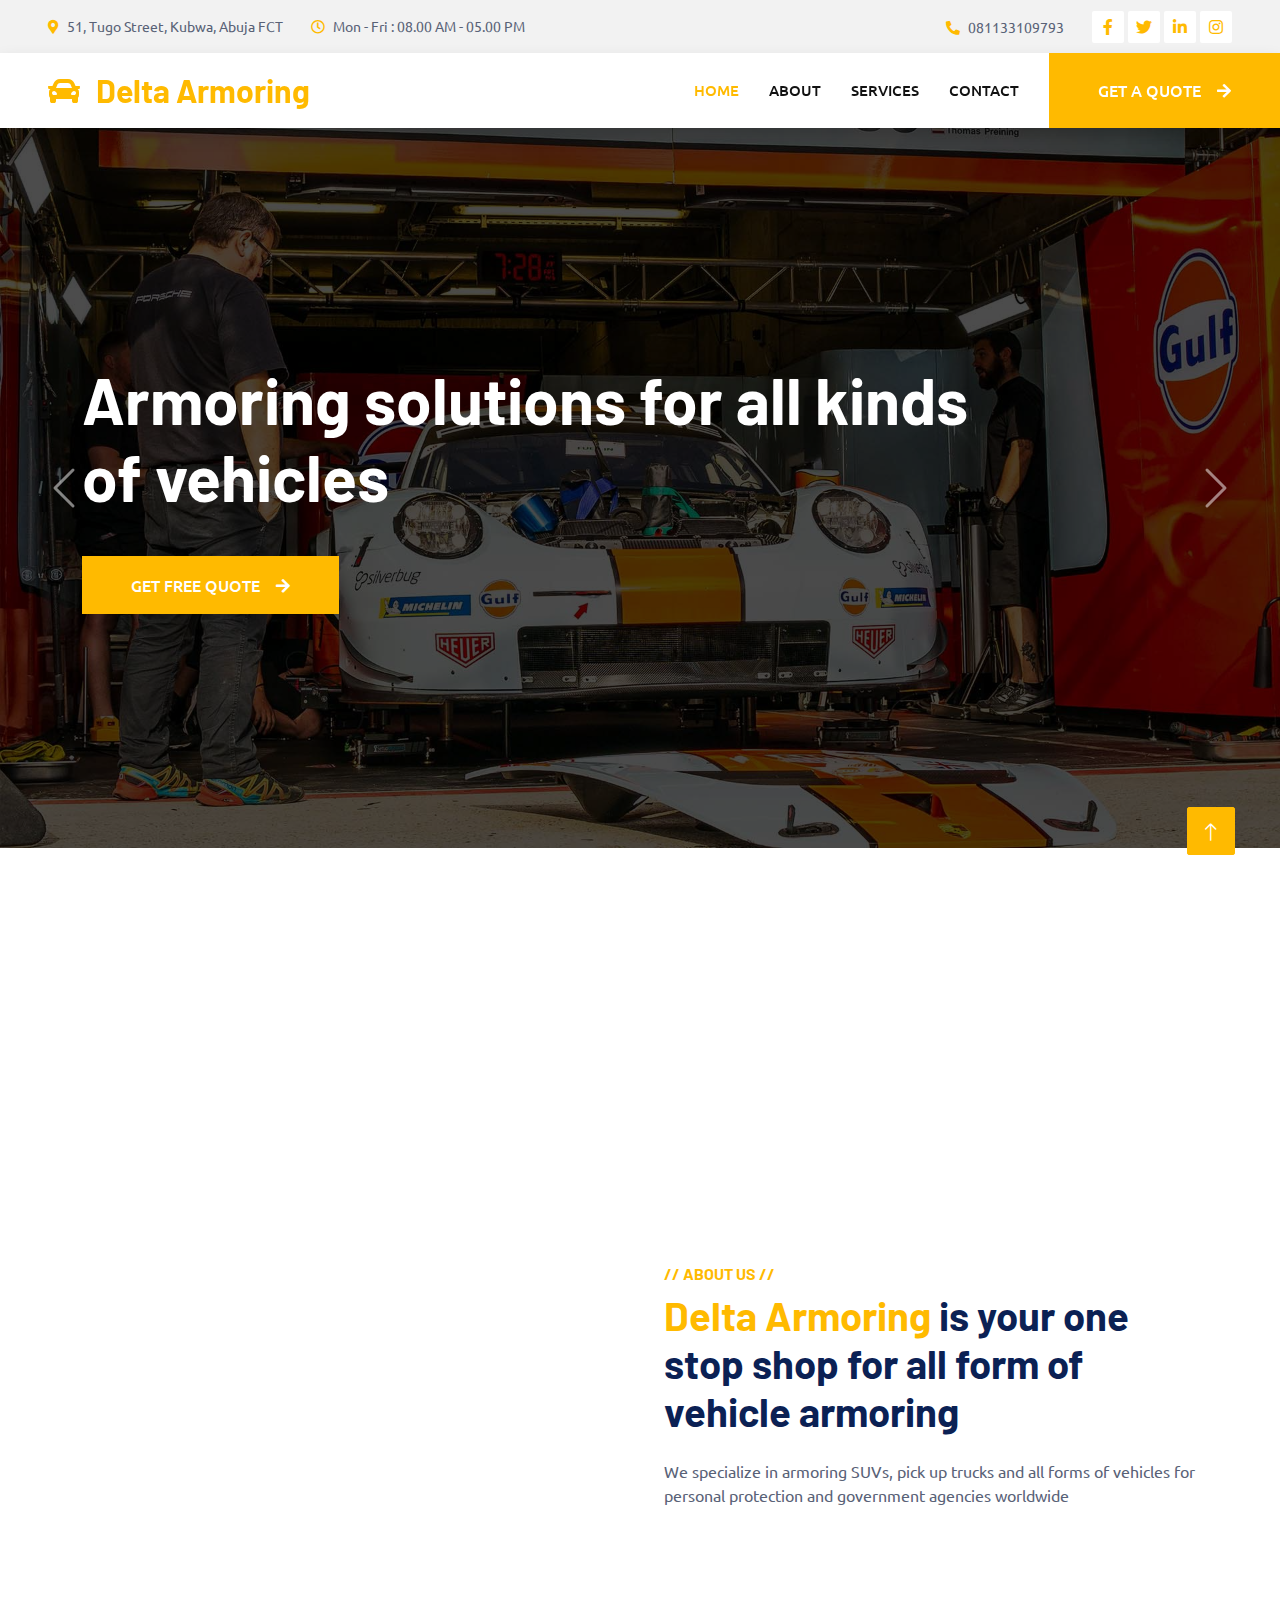
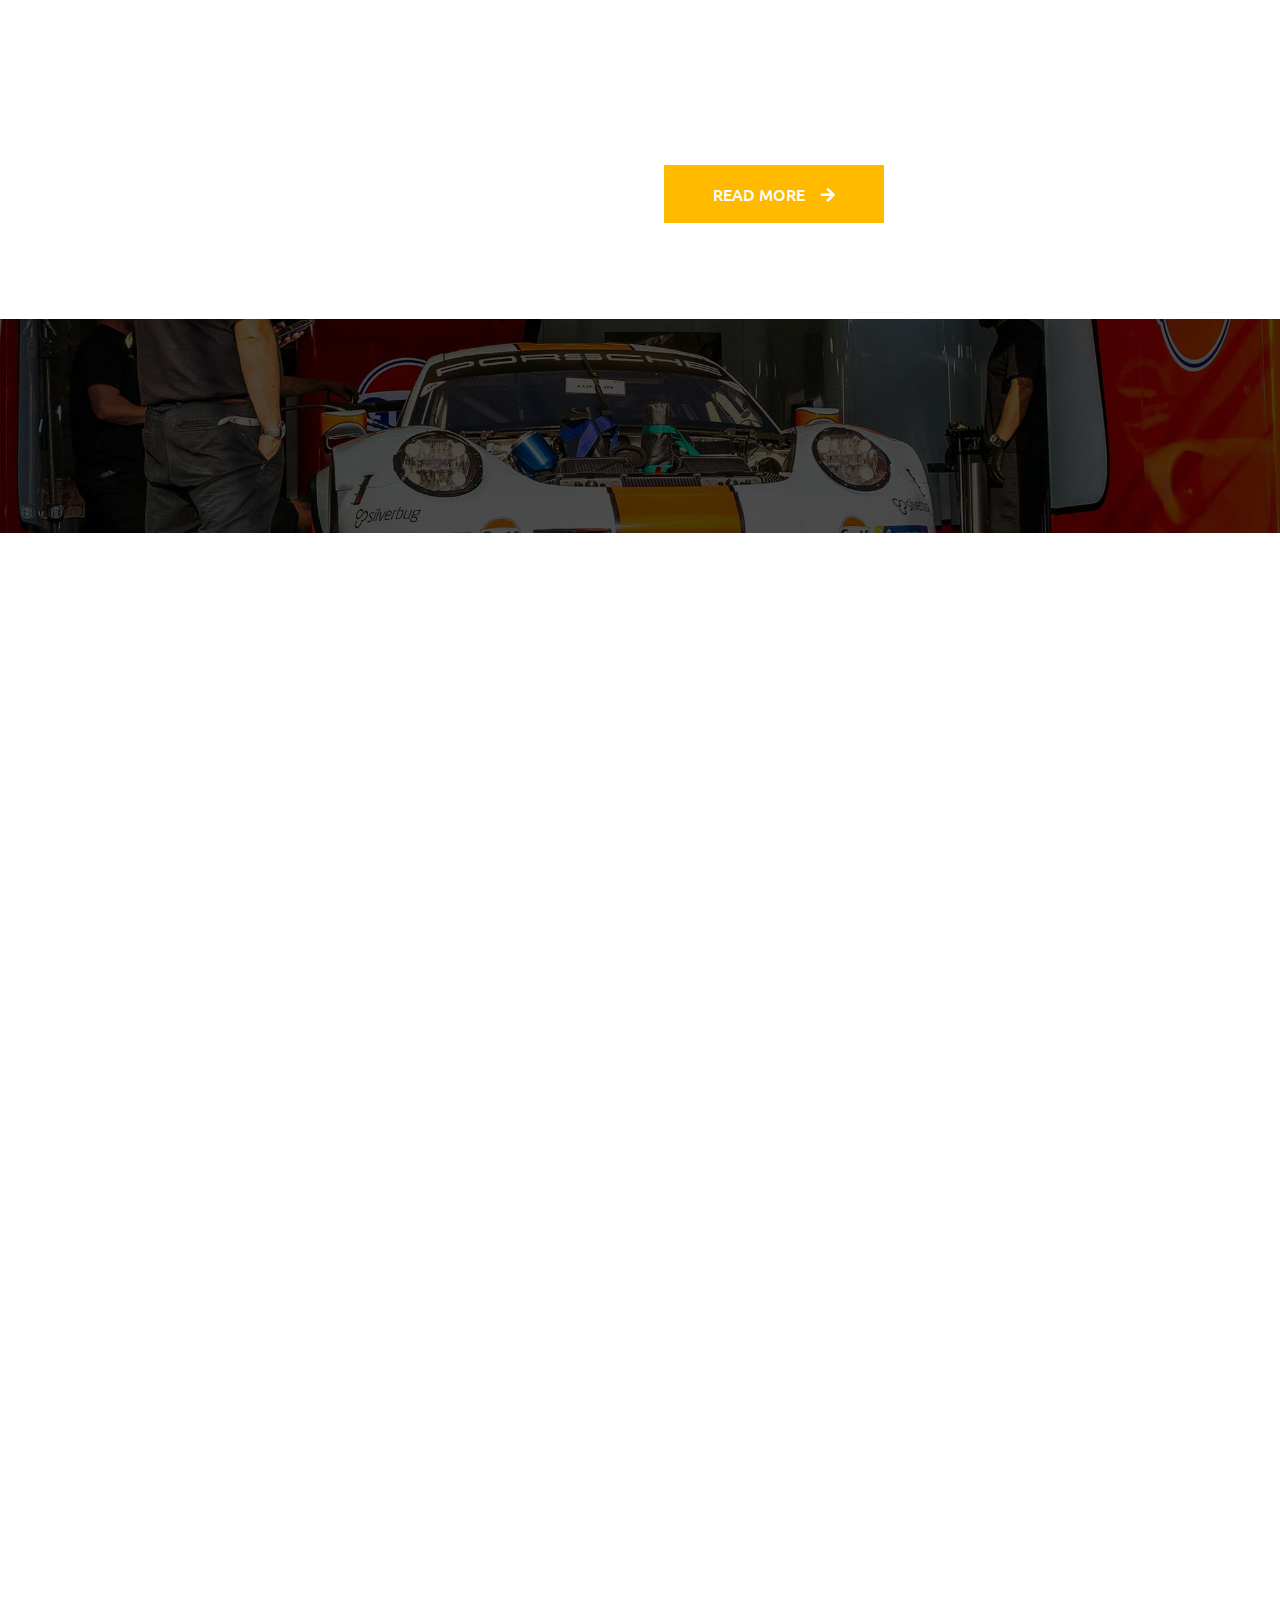
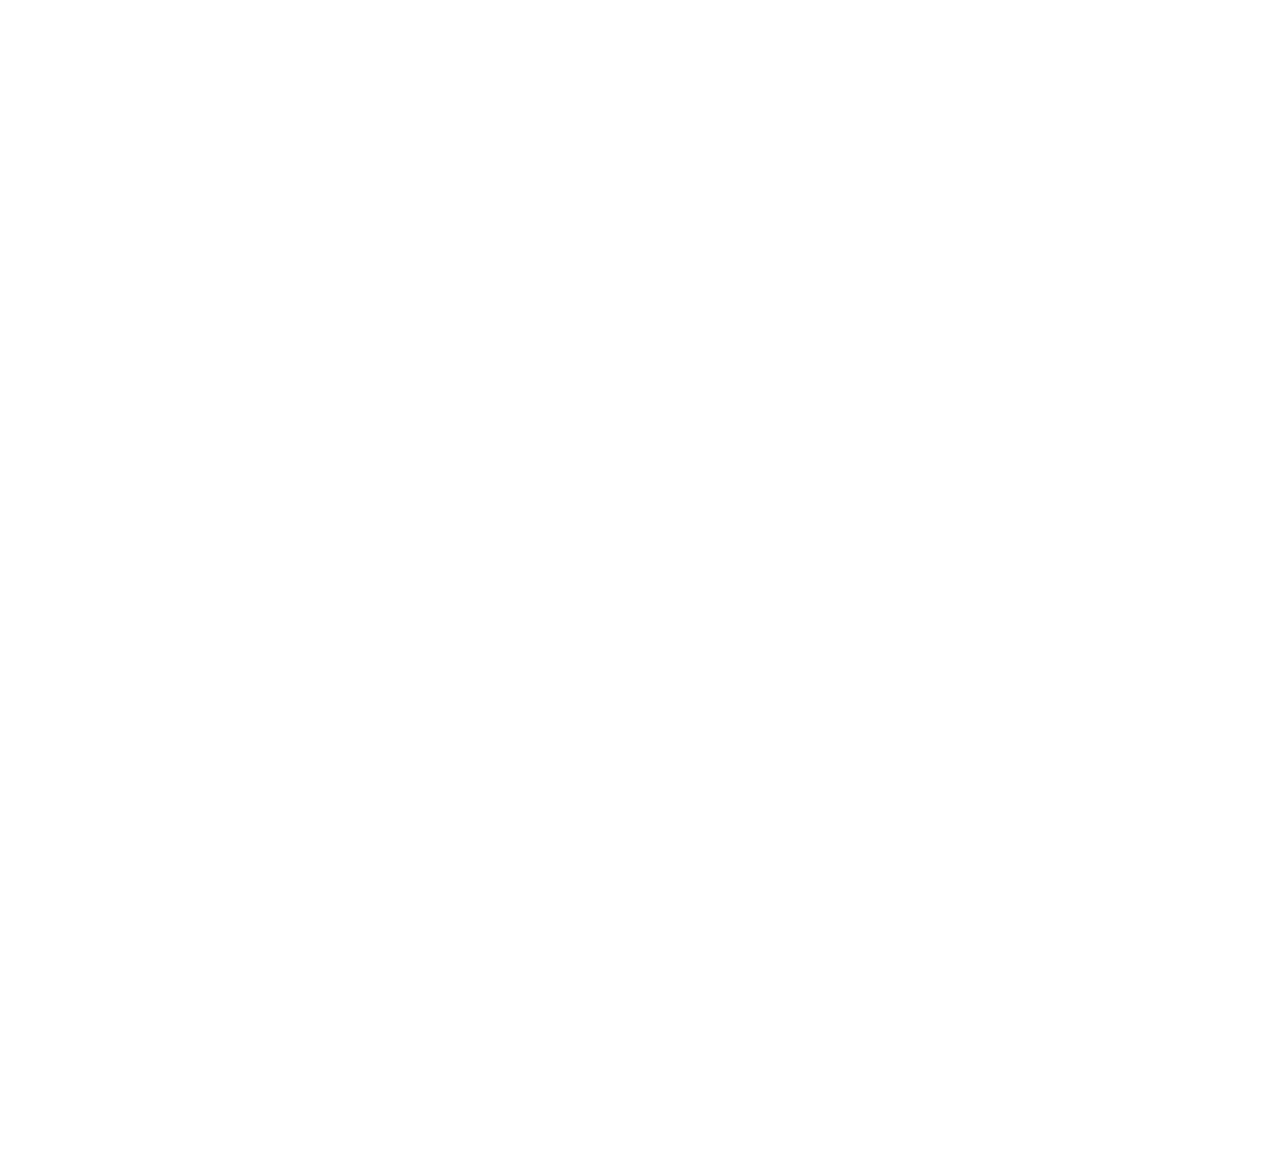
==== commit dbf8c17f: "Sanitizing unused files" ====
--- a/index.html
+++ b/index.html
@@ -111,14 +111,15 @@
                     <div class="carousel-caption d-flex align-items-center">
                         <div class="container">
                             <div class="row align-items-center justify-content-center justify-content-lg-start">
-                                <div class="col-10 col-lg-7 text-center text-lg-start">
-                                    <h6 class="text-white text-uppercase mb-3 animated slideInDown">// Car Servicing //</h6>
-                                    <h1 class="display-3 text-white mb-4 pb-3 animated slideInDown">Qualified Car Repair Service Center</h1>
-                                    <a href="" class="btn btn-primary py-3 px-5 animated slideInDown">Learn More<i class="fa fa-arrow-right ms-3"></i></a>
-                                </div>
-                                <div class="col-lg-5 d-none d-lg-flex animated zoomIn">
+                                <div class="col-10 text-center text-lg-start">
+                                    <!-- <h6 class="text-white text-uppercase mb-3 animated slideInDown">// Car Servicing //</h6> -->
+                                    <h1 class="display-3 text-white mb-4 pb-3 animated slideInDown">Armoring solutions for all kinds of vehicles</h1>
+                                    
+                                    <a href="" class="btn btn-primary py-3 px-5 animated slideInDown">Get free quote<i class="fa fa-arrow-right ms-3"></i></a>
+                                </div>
+                                <!-- <div class="col-lg-5 d-none d-lg-flex animated zoomIn">
                                     <img class="img-fluid" src="img/carousel-1.png" alt="">
-                                </div>
+                                </div> -->
                             </div>
                         </div>
                     </div>
@@ -128,14 +129,14 @@
                     <div class="carousel-caption d-flex align-items-center">
                         <div class="container">
                             <div class="row align-items-center justify-content-center justify-content-lg-start">
-                                <div class="col-10 col-lg-7 text-center text-lg-start">
-                                    <h6 class="text-white text-uppercase mb-3 animated slideInDown">// Car Servicing //</h6>
-                                    <h1 class="display-3 text-white mb-4 pb-3 animated slideInDown">Qualified Car Wash Service Center</h1>
-                                    <a href="" class="btn btn-primary py-3 px-5 animated slideInDown">Learn More<i class="fa fa-arrow-right ms-3"></i></a>
-                                </div>
-                                <div class="col-lg-5 d-none d-lg-flex animated zoomIn">
+                                <div class="col-10 text-center text-lg-start">
+                                    <!-- <h6 class="text-white text-uppercase mb-3 animated slideInDown">// Car Servicing //</h6> -->
+                                    <h1 class="display-3 text-white mb-4 pb-3 animated slideInDown">Vehicle Protection at its best</h1>
+                                    <a href="" class="btn btn-primary py-3 px-5 animated slideInDown">Get free quote<i class="fa fa-arrow-right ms-3"></i></a>
+                                </div>
+                                <!-- <div class="col-lg-5 d-none d-lg-flex animated zoomIn">
                                     <img class="img-fluid" src="img/carousel-2.png" alt="">
-                                </div>
+                                </div> -->
                             </div>
                         </div>
                     </div>
@@ -618,15 +619,13 @@
                 <div class="row">
                     <div class="col-md-6 text-center text-md-start mb-3 mb-md-0">
                         &copy; <a class="border-bottom" href="#">Delta Armoring</a>, All Right Reserved.
-
-                        <!--/*** This template is free as long as you keep the footer author’s credit link/attribution link/backlink. If you'd like to use the template without the footer author’s credit link/attribution link/backlink, you can purchase the Credit Removal License from "https://htmlcodex.com/credit-removal". Thank you for your support. ***/-->
-                        Designed By <a class="border-bottom" href="https://htmlcodex.com">Stephen</a>
+                        Designed By <a class="border-bottom" href="https://akugbe-stephen.netlify.app">Stephen</a>
                     </div>
                     <div class="col-md-6 text-center text-md-end">
                         <div class="footer-menu">
                             <a href="">Home</a>
                             <a href="">Help</a>
-                            <a href="">FQAs</a>
+                            <a href="">FAQs</a>
                         </div>
                     </div>
                 </div>
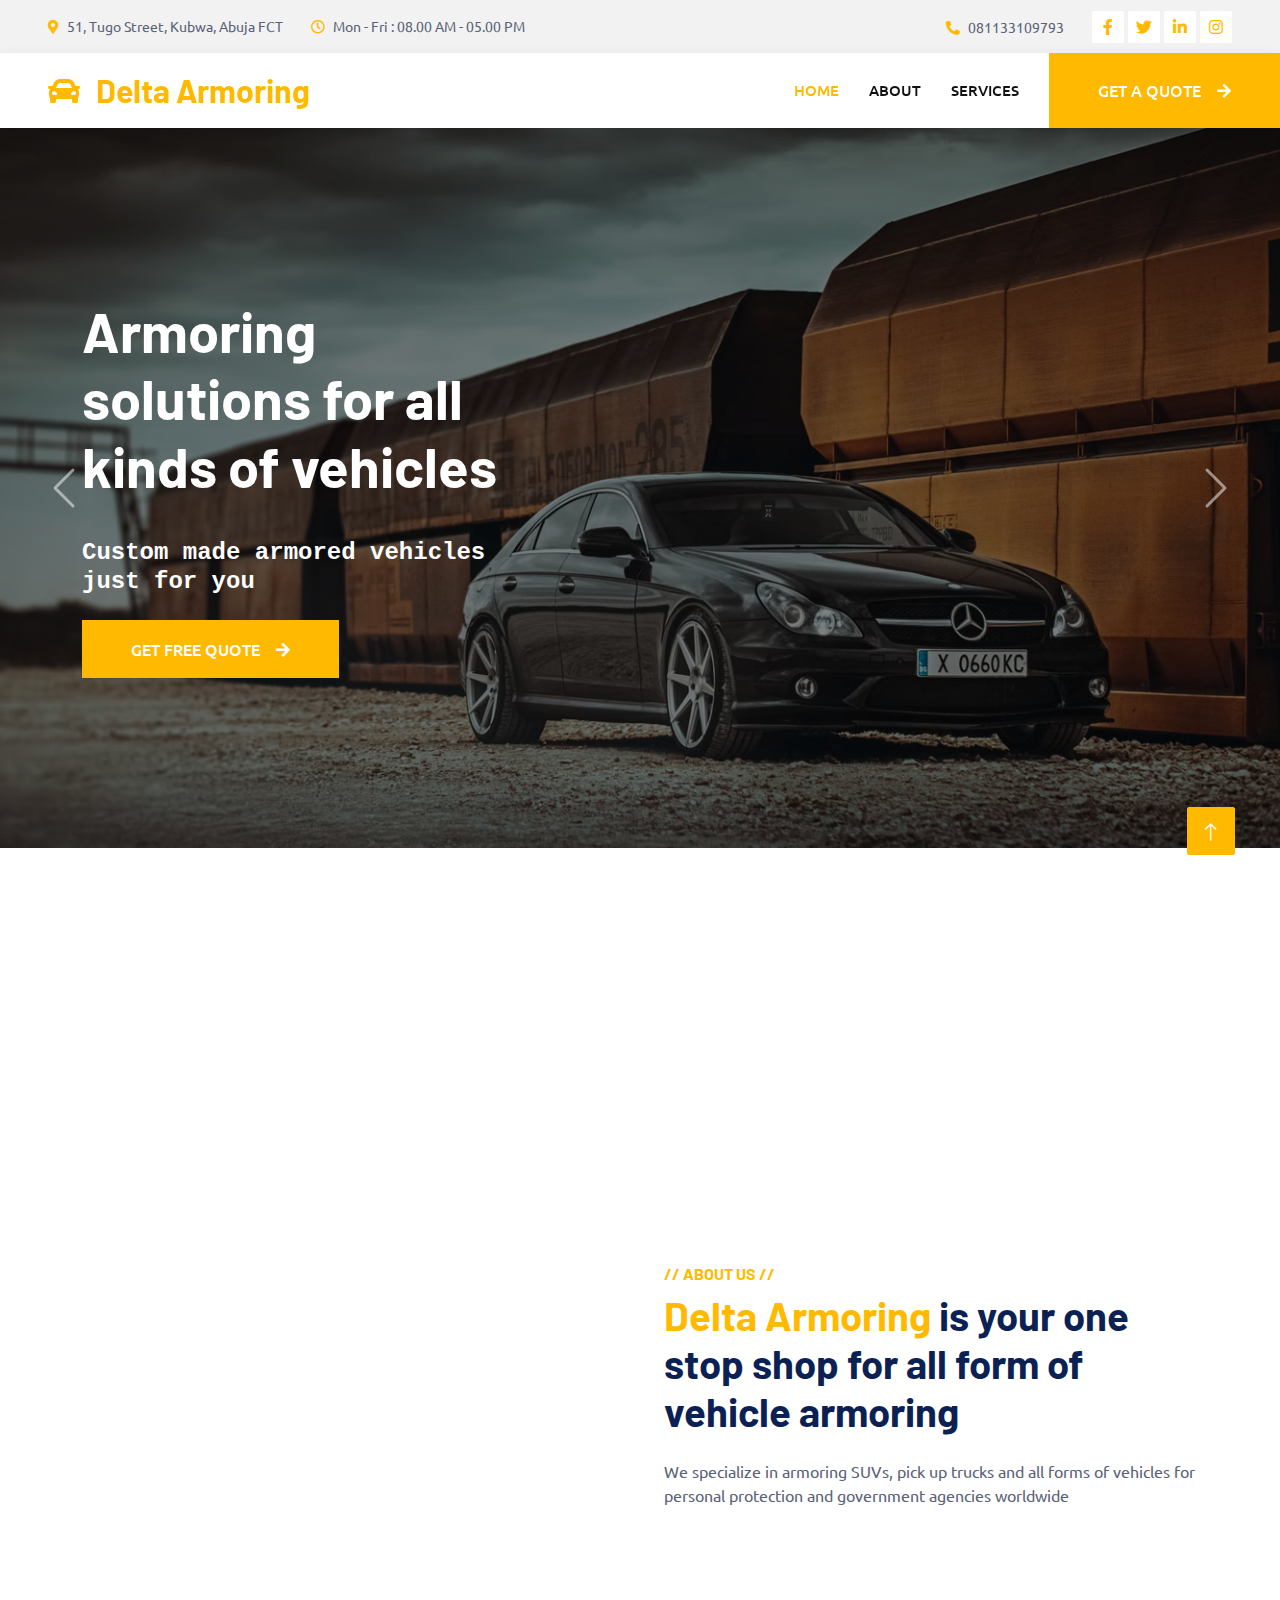
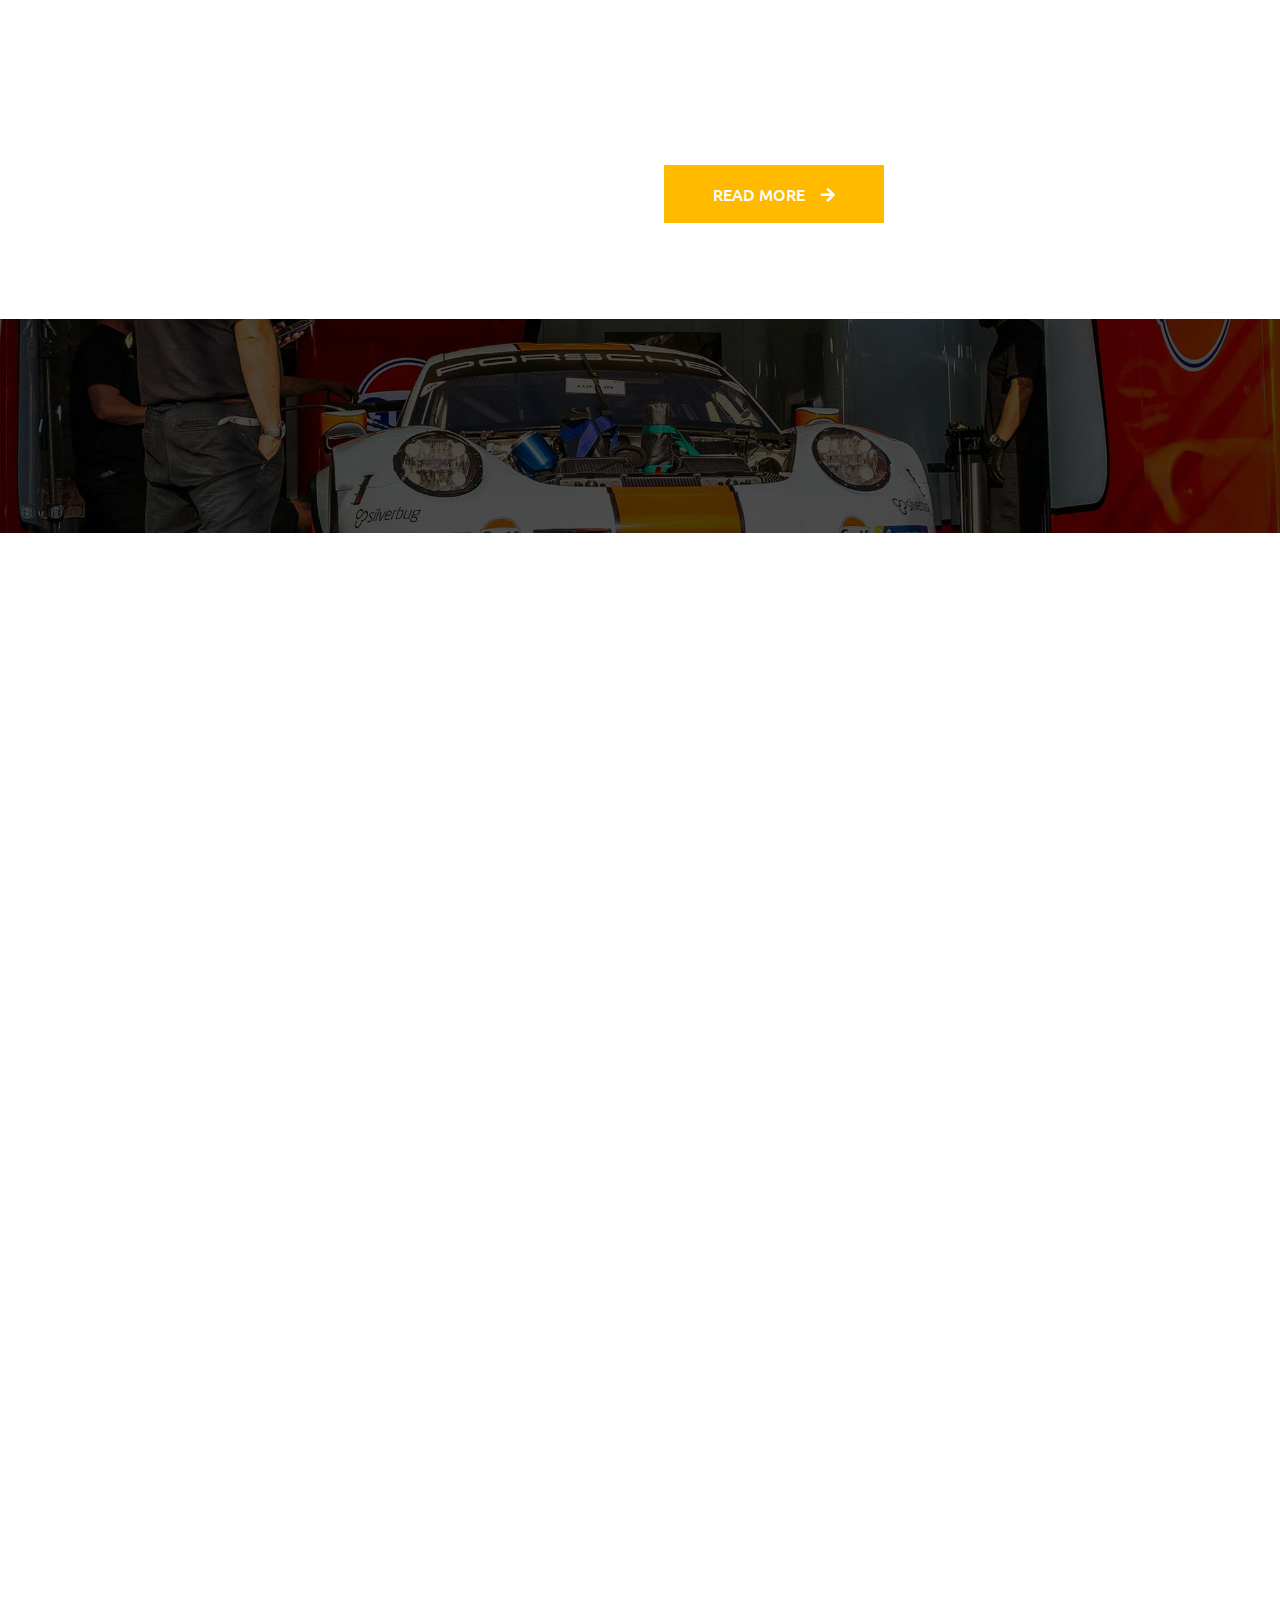
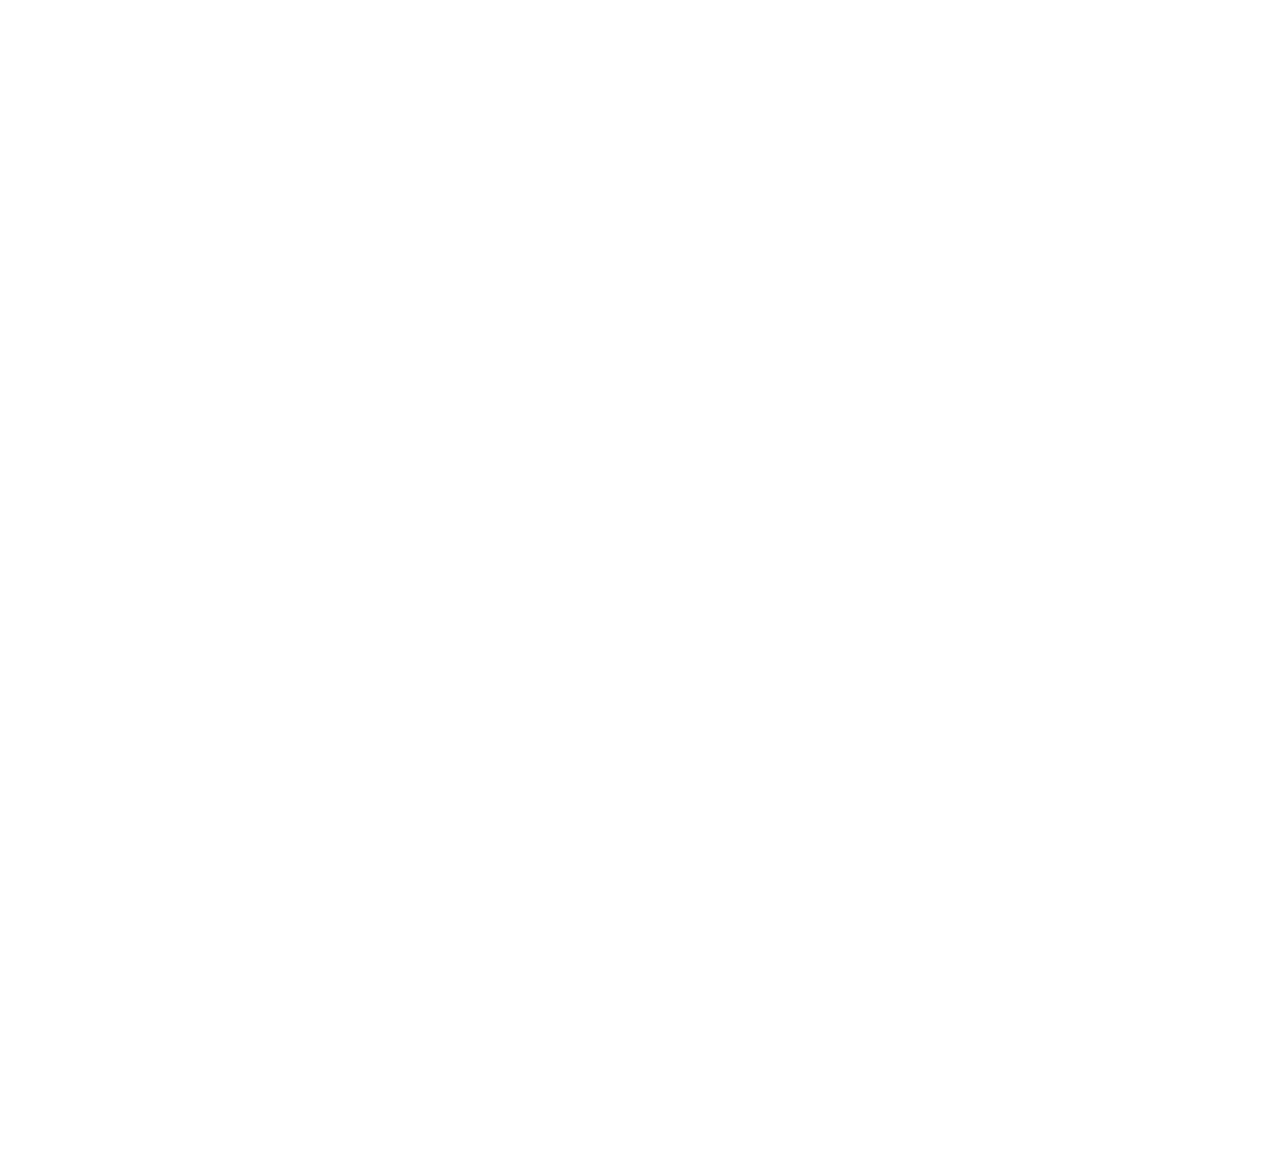
==== commit 02d13279: "Editing navbar and hero section" ====
--- a/index.html
+++ b/index.html
@@ -94,9 +94,9 @@
                         <a href="404.html" class="dropdown-item">404 Page</a>
                     </div>
                 </div> -->
-                <a href="contact.html" class="nav-item nav-link">Contact</a>
-            </div>
-            <a href="" class="btn btn-primary py-4 px-lg-5 d-none d-lg-block">Get A Quote<i class="fa fa-arrow-right ms-3"></i></a>
+                <!-- <a href="contact.html" class="nav-item nav-link">Contact</a> -->
+            </div>
+            <a href="contact.html" class="btn btn-primary py-4 px-lg-5 d-none d-lg-block">Get A Quote<i class="fa fa-arrow-right ms-3"></i></a>
         </div>
     </nav>
     <!-- Navbar End -->
@@ -107,15 +107,15 @@
         <div id="header-carousel" class="carousel slide" data-bs-ride="carousel">
             <div class="carousel-inner">
                 <div class="carousel-item active">
-                    <img class="w-100" src="img/carousel-bg-1.jpg" alt="Image">
+                    <img class="w-100" src="img/benz.png" alt="Image">
                     <div class="carousel-caption d-flex align-items-center">
                         <div class="container">
                             <div class="row align-items-center justify-content-center justify-content-lg-start">
-                                <div class="col-10 text-center text-lg-start">
+                                <div class="col-lg-5 col-10 text-center text-lg-start">
                                     <!-- <h6 class="text-white text-uppercase mb-3 animated slideInDown">// Car Servicing //</h6> -->
-                                    <h1 class="display-3 text-white mb-4 pb-3 animated slideInDown">Armoring solutions for all kinds of vehicles</h1>
-                                    
-                                    <a href="" class="btn btn-primary py-3 px-5 animated slideInDown">Get free quote<i class="fa fa-arrow-right ms-3"></i></a>
+                                    <h1 class="display-4 text-white mb-4 pb-3 animated slideInDown">Armoring solutions for all kinds of vehicles</h1>
+                                    <h4 class="text-white mb-4 animated slideInDown font-monospace">Custom made armored vehicles just for you</h4>
+                                    <a href="contact.html" class="btn btn-primary py-3 px-5 animated slideInDown">Get free quote<i class="fa fa-arrow-right ms-3"></i></a>
                                 </div>
                                 <!-- <div class="col-lg-5 d-none d-lg-flex animated zoomIn">
                                     <img class="img-fluid" src="img/carousel-1.png" alt="">
@@ -125,17 +125,18 @@
                     </div>
                 </div>
                 <div class="carousel-item">
-                    <img class="w-100" src="img/carousel-bg-2.jpg" alt="Image">
+                    <img class="w-100" src="img/range.png" alt="Image">
                     <div class="carousel-caption d-flex align-items-center">
                         <div class="container">
                             <div class="row align-items-center justify-content-center justify-content-lg-start">
-                                <div class="col-10 text-center text-lg-start">
-                                    <!-- <h6 class="text-white text-uppercase mb-3 animated slideInDown">// Car Servicing //</h6> -->
-                                    <h1 class="display-3 text-white mb-4 pb-3 animated slideInDown">Vehicle Protection at its best</h1>
-                                    <a href="" class="btn btn-primary py-3 px-5 animated slideInDown">Get free quote<i class="fa fa-arrow-right ms-3"></i></a>
-                                </div>
-                                <!-- <div class="col-lg-5 d-none d-lg-flex animated zoomIn">
-                                    <img class="img-fluid" src="img/carousel-2.png" alt="">
+                                <div class="col-lg-5 text-center text-lg-start">
+                                   
+                                    <h1 class="display-4 text-white mb-4 pb-3 animated slideInDown">Vehicle Protection <br/> at its best</h1>
+                                    <h4 class="text-white mb-4 animated slideInDown font-monospace">Drive in elegance and safety</h4>
+                                    <a href="contact.html" class="btn btn-primary py-3 px-5 animated slideInDown">Get free quote<i class="fa fa-arrow-right ms-3"></i></a>
+                                </div>
+                                <!-- <div class="col-lg-7 d-none d-lg-flex animated zoomIn">
+                                    <img class="img-fluid" src="img/armored-vehicle.png" alt="Carousel-img">
                                 </div> -->
                             </div>
                         </div>
--- a/css/style.css
+++ b/css/style.css
@@ -39,6 +39,9 @@
     font-weight: 500;
     text-transform: uppercase;
     transition: .5s;
+}
+.btn-primary:hover i {
+    transform: translate(4px);
 }
 
 .btn.btn-primary,
@@ -149,7 +152,7 @@
     left: 0;
     right: 0;
     bottom: 0;
-    background: rgba(0, 0, 0, .7);
+    background: rgba(0, 0, 0, .5);
     z-index: 1;
 }
 
@@ -173,7 +176,7 @@
     #header-carousel .carousel-item img {
         position: absolute;
         width: 100%;
-        height: 100%;
+        height: 2rem;
         object-fit: cover;
     }
 }
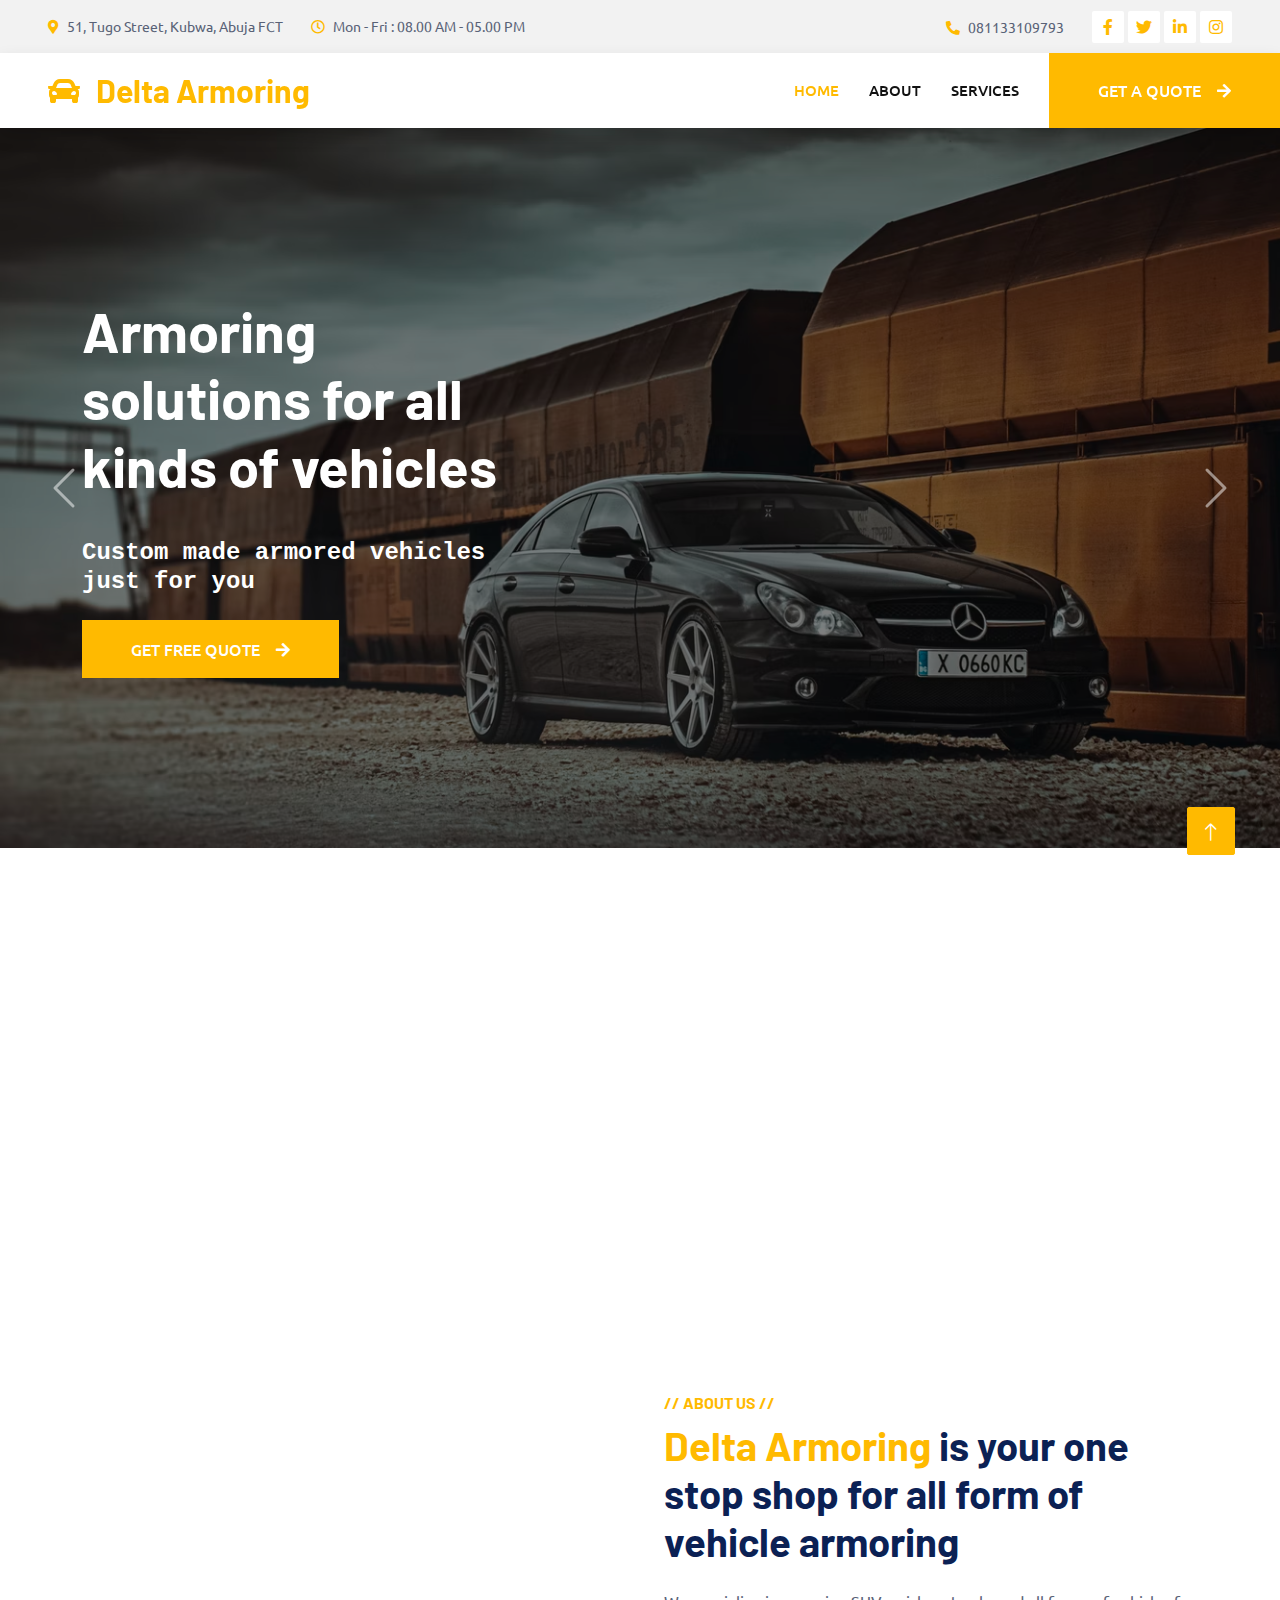
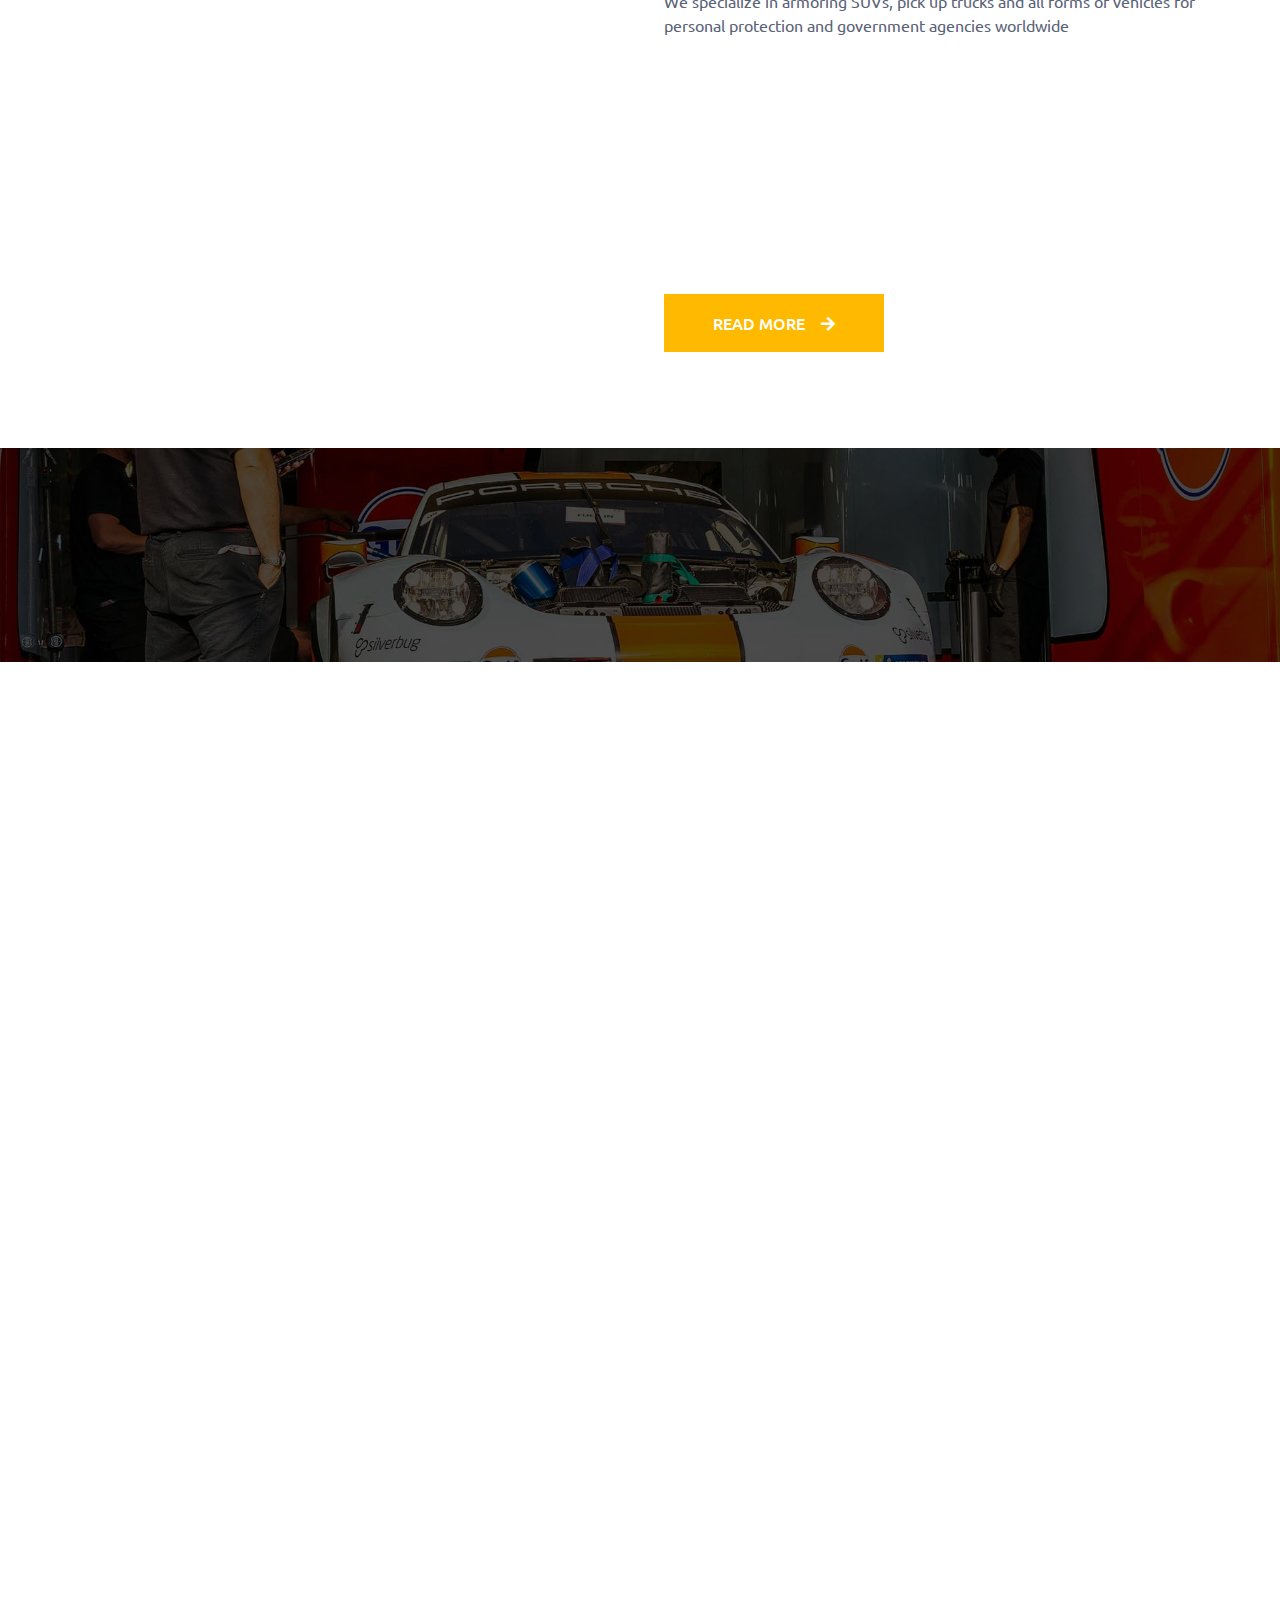
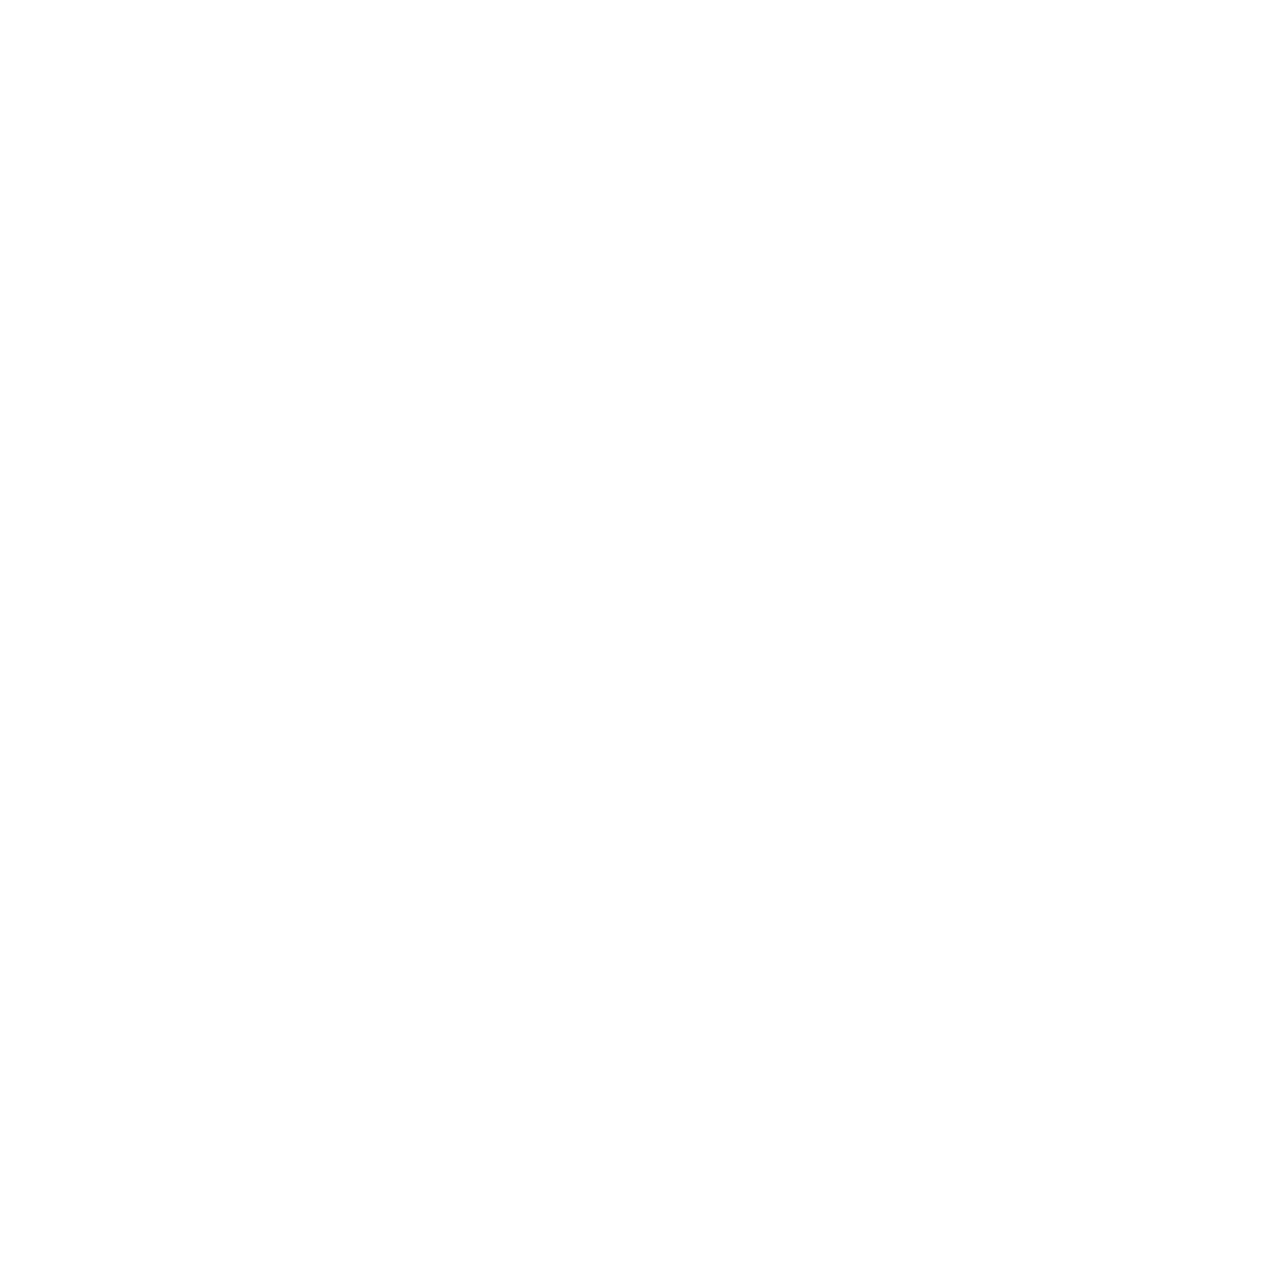
==== commit b792ac87: "editing about us section" ====
--- a/index.html
+++ b/index.html
@@ -160,15 +160,18 @@
 
     <!-- Service Start -->
     <div class="container-xxl py-5">
-        <div class="container">
-            <div class="row g-4">
+        <div class="text-center wow fadeInUp" data-wow-delay="0.1s">
+            <h1 class="mb-5">How we operate</h1>
+        </div>
+        <div class="container">
+            <div class="row d-flex align-items-center g-4">
                 <div class="col-lg-4 col-md-6 wow fadeInUp" data-wow-delay="0.1s">
                     <div class="d-flex py-5 px-4">
-                        <i class="fa fa-certificate fa-3x text-primary flex-shrink-0"></i>
+                        <i class="fas fa-check-circle fa-3x text-primary flex-shrink-0"></i>
                         <div class="ps-4">
-                            <h5 class="mb-3">Quality Servicing</h5>
-                            <p>Diam dolor diam ipsum sit amet diam et eos erat ipsum</p>
-                            <a class="text-secondary border-bottom" href="">Read More</a>
+                            <h4 class="mb-3">Choose armoring solution</h4>
+                            <p>Choose the armoring solution  that matches your needs.</p>
+                            <!-- <a class="text-secondary border-bottom" href="">Read More</a> -->
                         </div>
                     </div>
                 </div>
@@ -176,19 +179,19 @@
                     <div class="d-flex bg-light py-5 px-4">
                         <i class="fa fa-users-cog fa-3x text-primary flex-shrink-0"></i>
                         <div class="ps-4">
-                            <h5 class="mb-3">Expert Workers</h5>
-                            <p>Diam dolor diam ipsum sit amet diam et eos erat ipsum</p>
-                            <a class="text-secondary border-bottom" href="">Read More</a>
+                            <h4 class="mb-3">Watch our team perform the magic</h4>
+                            <p>Sit back and relax while our team prepares your vehicle for a safer experience</p>
+                            <!-- <a class="text-secondary border-bottom" href="">Read More</a> -->
                         </div>
                     </div>
                 </div>
                 <div class="col-lg-4 col-md-6 wow fadeInUp" data-wow-delay="0.5s">
                     <div class="d-flex py-5 px-4">
-                        <i class="fa fa-tools fa-3x text-primary flex-shrink-0"></i>
+                        <i class="fas fa-car fa-3x text-primary flex-shrink-0"></i>
                         <div class="ps-4">
-                            <h5 class="mb-3">Modern Equipment</h5>
-                            <p>Diam dolor diam ipsum sit amet diam et eos erat ipsum</p>
-                            <a class="text-secondary border-bottom" href="">Read More</a>
+                            <h4 class="mb-3">Enjoy your safety</h4>
+                            <p>Pick up your vehicle and cruise in elegance and safety</p>
+                            <!-- <a class="text-secondary border-bottom" href="">Read More</a> -->
                         </div>
                     </div>
                 </div>
